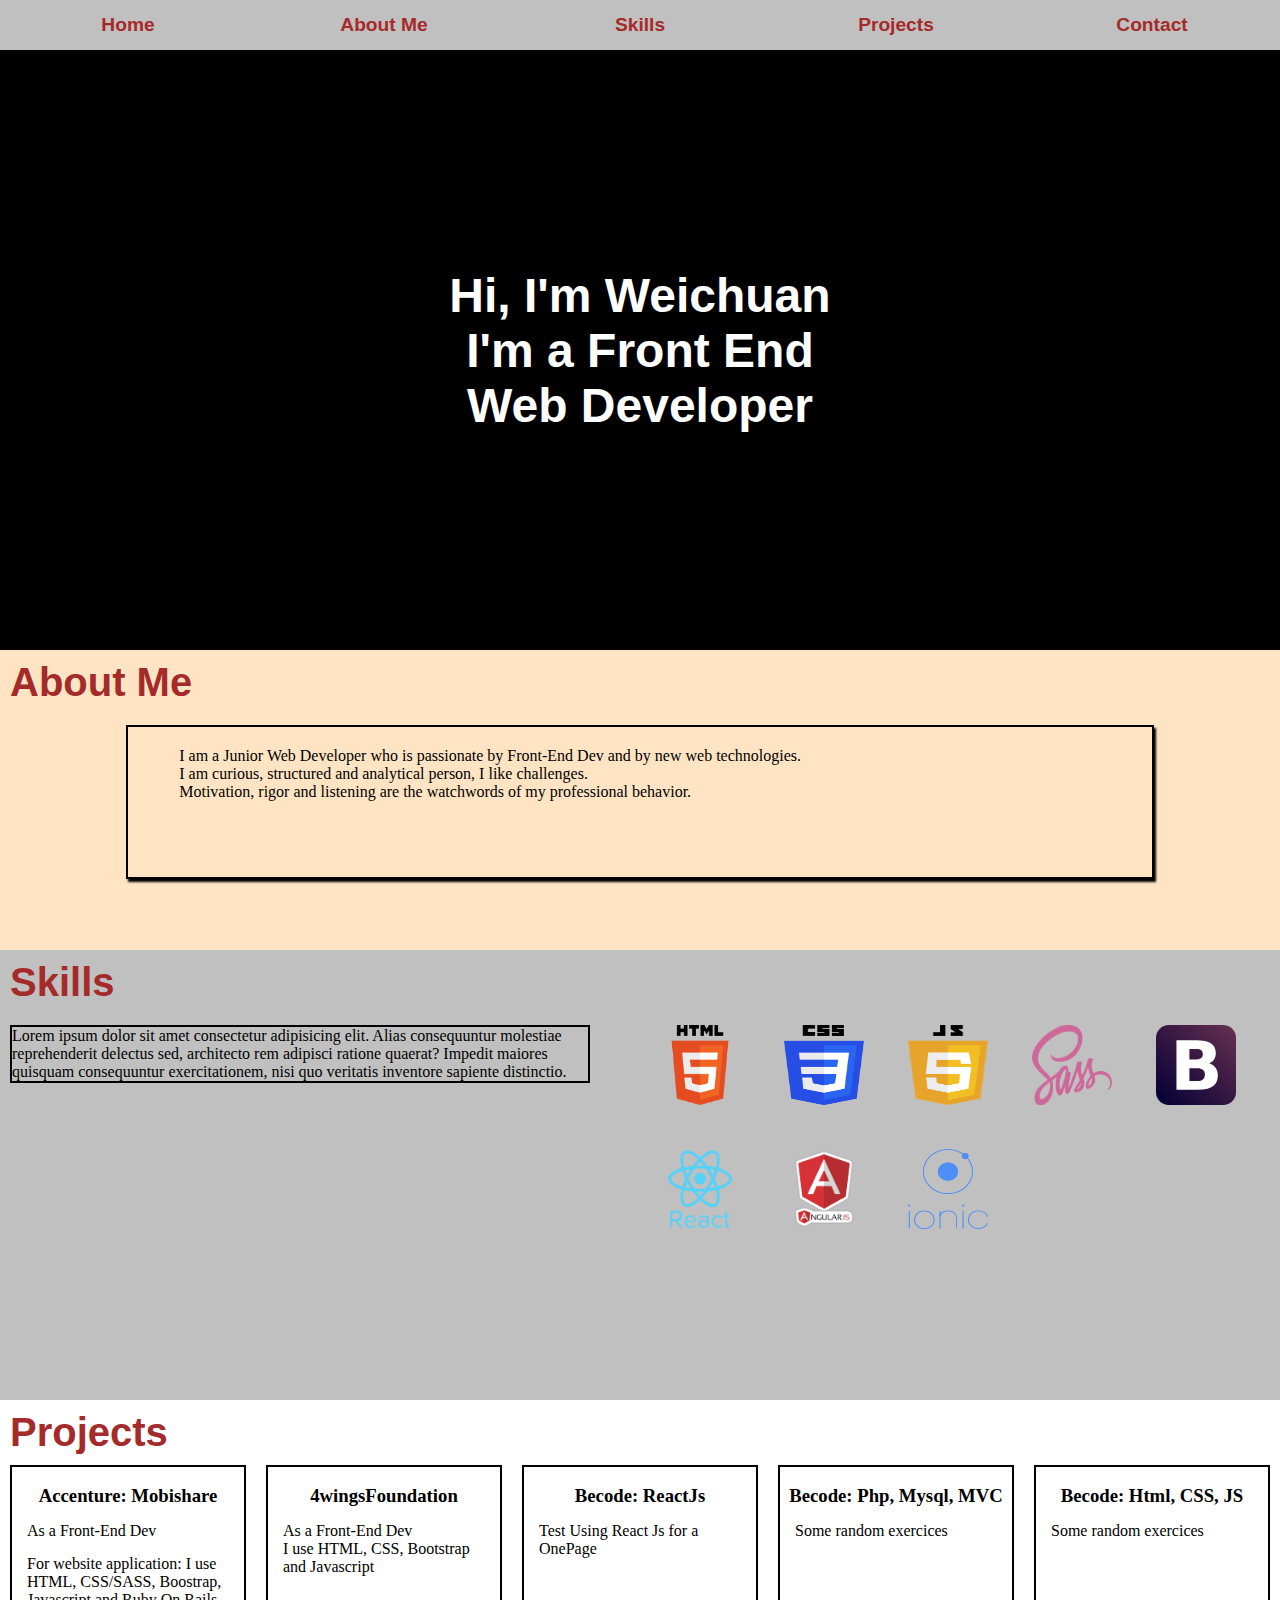
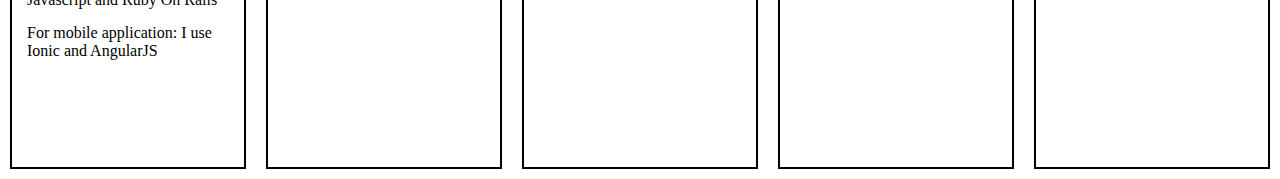
==== index.html @ cfb7e987 "update en cours" ====
<!DOCTYPE html>
<html lang="en">
<head>
    <meta charset="UTF-8">
    <meta name="viewport" content="width=device-width, initial-scale=1.0">
    <meta http-equiv="X-UA-Compatible" content="ie=edge">
    <link rel="stylesheet" href="style.css">
    <title>MyProfil</title>
</head>
<body>
  <!--   <header>
        <h1>Welcome to my Website Wx8</h1>
    </header> -->
    <nav>
        <div class="navigation">
            <div>Home</div>
            <div>About Me</div>
            <div>Skills</div>
            <div>Projects</div>
            <div>Contact</div>
        </div>
    </nav>
    
    <div class="wrapper">
        <section>
            <div class="one">
                <h1>Hi, I'm Weichuan <br/> I'm a Front End <br/>Web Developer</h1>
            </div>
        </section>
        <section>
            <div class="two">
                <div>
                    <h2>About Me</h2>
                </div>
                <div class="two_text">
                    <p>I am a Junior Web Developer
                            who is passionate by Front-End
                            Dev and by new web
                            technologies.<br/>
                            I am curious, structured and
                            analytical person, I like
                            challenges.<br/>
                            Motivation, rigor and listening
                            are the watchwords of my
                            professional behavior.</p>
                </div>
            </div>
        </section>
        <section>
            <div class="three">
                <div>
                    <h2>Skills</h2>
                </div>
                <div class="thee_box">
                    <div class="three_text">
                        <p>Lorem ipsum dolor sit amet consectetur adipisicing elit. Alias consequuntur molestiae reprehenderit delectus sed, architecto rem adipisci ratione quaerat? Impedit maiores quisquam consequuntur exercitationem, nisi quo veritatis inventore sapiente distinctio.</p>
                    </div>
                    <div class="skills_logo">
                        <img src="img/2000px-HTML5_logo_and_wordmark.svg.png" alt="Html">
                        <img src="img/CSS3_logo_and_wordmark.svg.png" alt="css">
                        <img src="img/javascript-logo-E967E87D74-seeklogo.com.png" alt="js">
                        <img src="img/2000px-Sass_Logo_Color.svg.png" alt="sass">
                        <img src="img/Boostrap_logo.svg" alt="boostrap">
                        <img src="img/1_To2H39eauxaeYxYMtV1afQ.png" alt="reactjs">
                        <img src="img/1tsh.png" alt="angularjs">
                        <img src="img/LogoIonic.png" alt="ionic">        
                    </div>
                </div>
            </div>
        </section>
        <section>
            <div class="quatre">
                <h2>Projects</h2>
            </div>
            <div class=forth_box>
                <div class="small_box">
                    <a href=""> <img src="" alt=""></a>
                    <h3>Accenture: Mobishare</h3>
                    <p>As a Front-End Dev<p/> 
                    <p>For website application: I use HTML, CSS/SASS, Boostrap, Javascript and Ruby On Rails</p>
                    <p>For mobile application: I use Ionic and AngularJS</p>
                </div>
                <div class="small_box">
                    <a href=""> <img src="" alt=""></a>
                    <h3>4wingsFoundation</h3>
                    <p>As a Front-End Dev <br/> I use HTML, CSS, Bootstrap and Javascript</p>
                </div>
                <div class="small_box">
                    <a href=""> <img src="" alt=""></a>
                    <h3>Becode: ReactJs</h3>
                    <p>Test Using React Js for a OnePage</p>
                </div>
                <div class="small_box">
                    <a href=""> <img src="" alt=""></a>
                    <h3>Becode: Php, Mysql, MVC</h3>
                    <p>Some random exercices</p>
                </div>
                <div class="small_box">
                    <a href=""> <img src="" alt=""></a>
                    <h3>Becode: Html, CSS, JS</h3>
                    <p>Some random exercices</p>
                </div>

            </div>
        </section>
    </div>

</body>
</html>
---- style.css ----
* {
    margin: 0;
    padding: 0;
}

body {
    width: 100%;
    height: 100%;
}

header {
    display: block;
    width: 100%;
    height: 100px;
    background-color: black;
    
}

header h1 {
    color: white;
    text-align: center;
    padding-top: 25px;
    
}

nav .navigation {
    display: grid;
    background-color: silver;
    width: 100%;
    height: 50px;
    grid-template-columns: 1fr 1fr 1fr 1fr 1fr;
    
}

nav .navigation div {
    margin: auto;
    color: brown;
    font-size: 1.2em;
    font-family: helvetica;
    font-weight: bold;
}

.wrapper section .one{
    /* background-size: cover;
    background-image: url('http://i.imgur.com/u2oPC.jpg'); */
    width: 100%;
    height: 600px;
/*     position: relative;
 */   
    background-color: black;
    display: flex;
}


.wrapper section .one h1 {
    /* position: absolute;
    top: 200px;
    left: 350px; */
    text-align: center;
    color: white;
    font-size: 3em;
    font-family: Arial, Helvetica, sans-serif;
    margin: auto;

}
.wrapper section .two {
    background-color: bisque;
    width: 100%;
    height: 300px;
}

.wrapper section .two h2 {
    font-size: 2.5em;
    color: brown;
    font-family: -apple-system, BlinkMacSystemFont, 'Segoe UI', Roboto, Oxygen, Ubuntu, Cantarell, 'Open Sans', 'Helvetica Neue', sans-serif;
    padding-top: 10px;
    padding-left: 10px;
}

.wrapper section .two_text  {
    border: 2px solid black;
    width: 80%;
    height: 150px;
    display: block;
    margin: 0 auto;
    box-shadow: 2px 3px 2px black;
    margin-top: 20px;
}
.wrapper section .two_text p {
    margin-left: auto;
    margin-right: auto;
    width: 90%;
    padding-top: 20px;
}

.wrapper section .three {
    background-color: silver;
    width: 100%;
    height: 450px;
    display: inline-block;
}

.wrapper section .three h2 {
    font-size: 2.5em;
    color: brown;
    font-family: -apple-system, BlinkMacSystemFont, 'Segoe UI', Roboto, Oxygen, Ubuntu, Cantarell, 'Open Sans', 'Helvetica Neue', sans-serif;
    padding-top: 10px;
    padding-left: 10px;
}

.wrapper section .three .three_text {
    border: 2px solid black;
    width: 45%;
    margin-left: 10px;
    margin-top: 20px;
    float: left;

}
.wrapper section .three .skills_logo {
    width: 50%;
    float: right;

}

.wrapper section .three .skills_logo img {
    width: 80px;
    height: 80px;
    margin: 20px;
}

.wrapper section .quatre h2 {
    font-size: 2.5em;
    color: brown;
    font-family: -apple-system, BlinkMacSystemFont, 'Segoe UI', Roboto, Oxygen, Ubuntu, Cantarell, 'Open Sans', 'Helvetica Neue', sans-serif;
    padding-top: 10px;
    padding-left: 10px;
}

.wrapper section .forth_box {
    display: flex;
}

.wrapper section .forth_box .small_box {
    width: 300px;
    height: 300px;
    margin: 10px;
    border: 2px solid black;
}

.wrapper section .forth_box .small_box h3 {
    text-align: center;
    margin-bottom: 15px;
}

.wrapper section .forth_box .small_box p {
    text-align: left;
    margin-right: 15px;
    margin-left: 15px;
    margin-bottom: 15px;
}
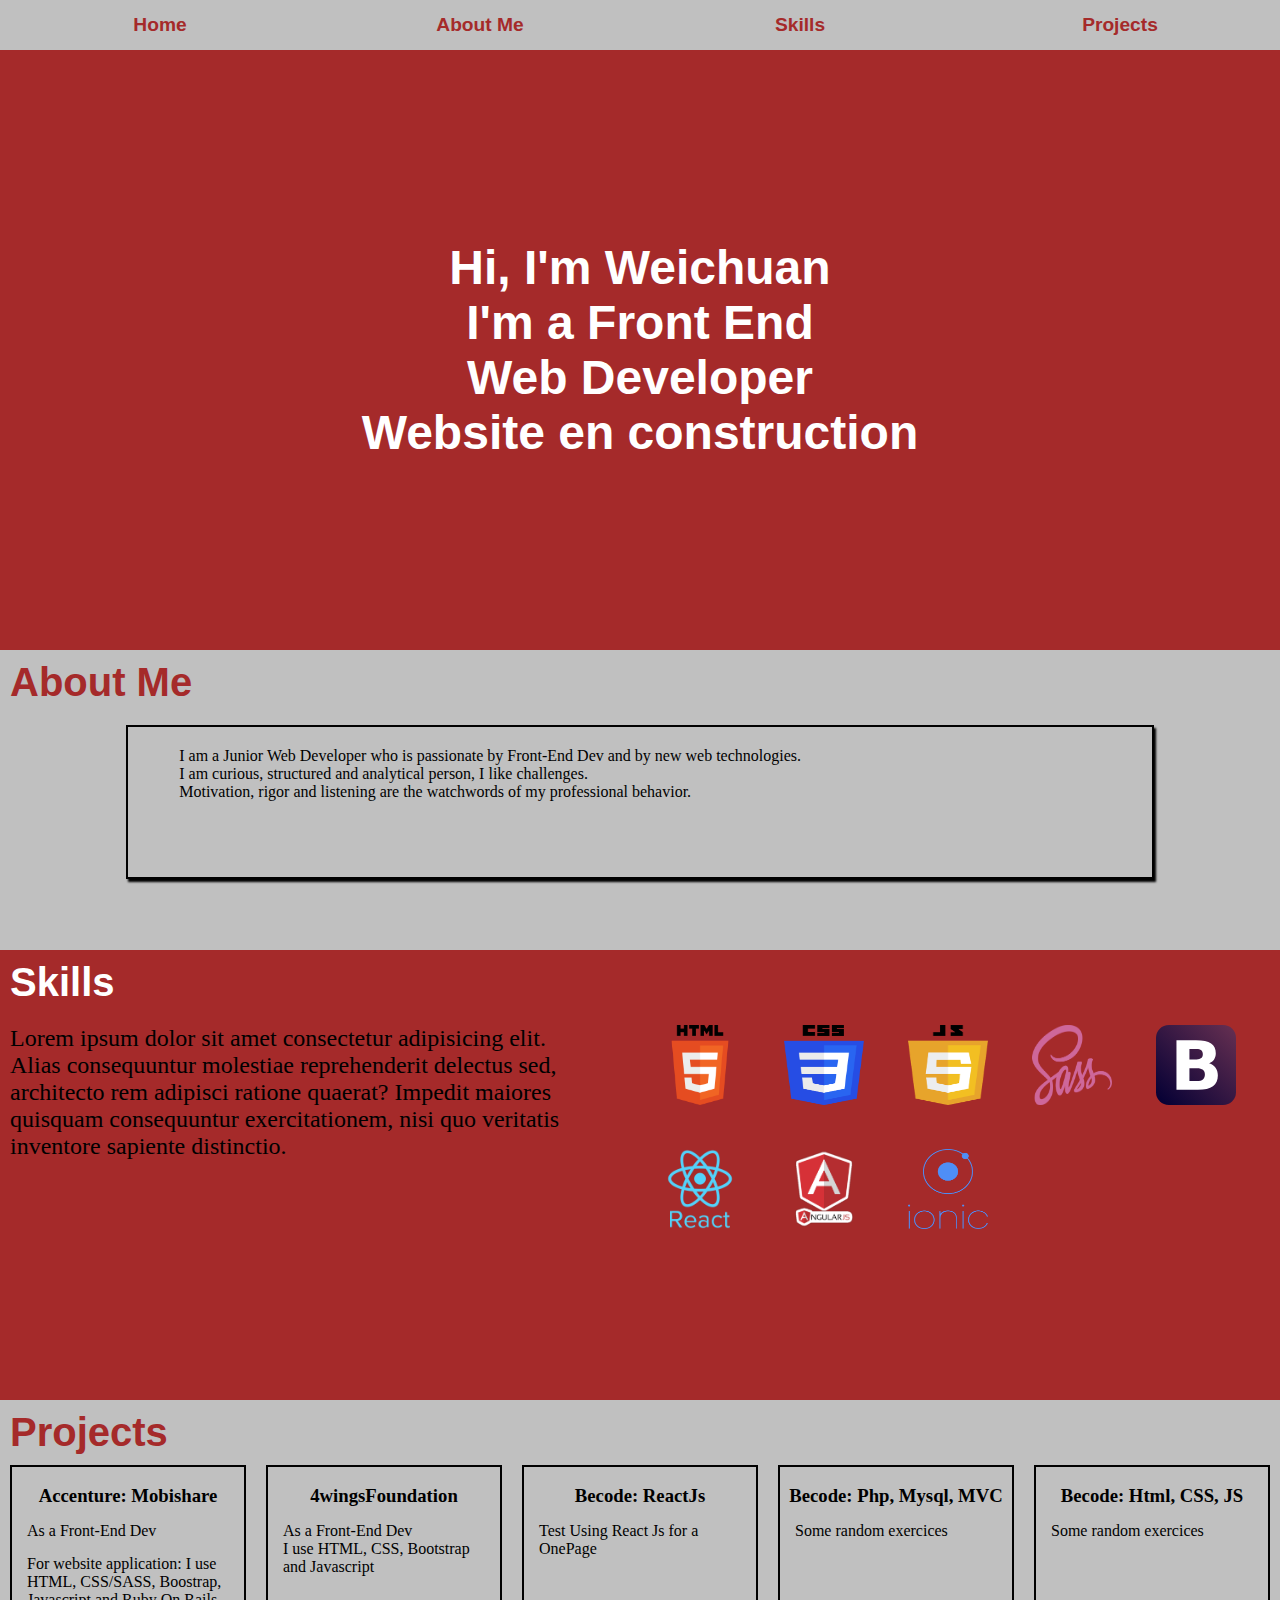
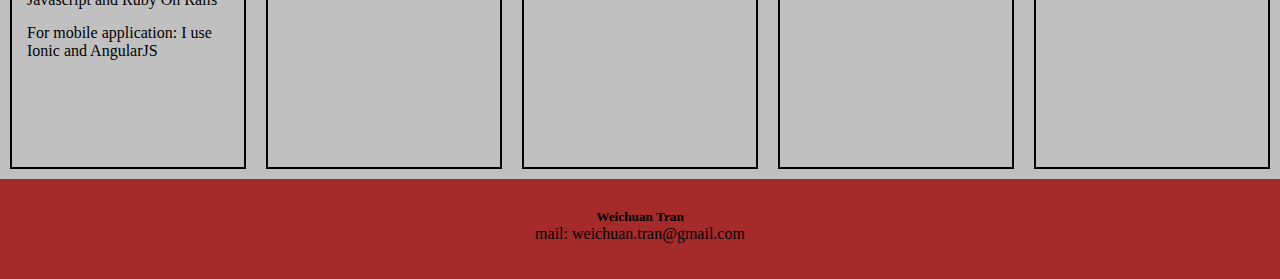
==== commit e6e6ccef: "update" ====
--- a/index.html
+++ b/index.html
@@ -17,14 +17,14 @@
             <div>About Me</div>
             <div>Skills</div>
             <div>Projects</div>
-            <div>Contact</div>
+          <!--   <div>Contact</div> -->
         </div>
     </nav>
     
     <div class="wrapper">
         <section>
             <div class="one">
-                <h1>Hi, I'm Weichuan <br/> I'm a Front End <br/>Web Developer</h1>
+                <h1>Hi, I'm Weichuan <br/> I'm a Front End <br/>Web Developer <br/> Website en construction</h1>
             </div>
         </section>
         <section>
@@ -71,39 +71,65 @@
         <section>
             <div class="quatre">
                 <h2>Projects</h2>
-            </div>
-            <div class=forth_box>
-                <div class="small_box">
-                    <a href=""> <img src="" alt=""></a>
-                    <h3>Accenture: Mobishare</h3>
-                    <p>As a Front-End Dev<p/> 
-                    <p>For website application: I use HTML, CSS/SASS, Boostrap, Javascript and Ruby On Rails</p>
-                    <p>For mobile application: I use Ionic and AngularJS</p>
+                <div class=forth_box>
+                    <div class="small_box">
+                        <a href=""> <img src="" alt=""></a>
+                        <h3>Accenture: Mobishare</h3>
+                        <p>As a Front-End Dev<p/> 
+                        <p>For website application: I use HTML, CSS/SASS, Boostrap, Javascript and Ruby On Rails</p>
+                        <p>For mobile application: I use Ionic and AngularJS</p>
+                    </div>
+                    <div class="small_box">
+                        <a href=""> <img src="" alt=""></a>
+                        <h3>4wingsFoundation</h3>
+                        <p>As a Front-End Dev <br/> I use HTML, CSS, Bootstrap and Javascript</p>
+                    </div>
+                    <div class="small_box">
+                        <a href=""> <img src="" alt=""></a>
+                        <h3>Becode: ReactJs</h3>
+                        <p>Test Using React Js for a OnePage</p>
+                    </div>
+                    <div class="small_box">
+                        <a href=""> <img src="" alt=""></a>
+                        <h3>Becode: Php, Mysql, MVC</h3>
+                        <p>Some random exercices</p>
+                    </div>
+                    <div class="small_box">
+                        <a href=""> <img src="" alt=""></a>
+                        <h3>Becode: Html, CSS, JS</h3>
+                        <p>Some random exercices</p>
+                    </div>
                 </div>
-                <div class="small_box">
-                    <a href=""> <img src="" alt=""></a>
-                    <h3>4wingsFoundation</h3>
-                    <p>As a Front-End Dev <br/> I use HTML, CSS, Bootstrap and Javascript</p>
-                </div>
-                <div class="small_box">
-                    <a href=""> <img src="" alt=""></a>
-                    <h3>Becode: ReactJs</h3>
-                    <p>Test Using React Js for a OnePage</p>
-                </div>
-                <div class="small_box">
-                    <a href=""> <img src="" alt=""></a>
-                    <h3>Becode: Php, Mysql, MVC</h3>
-                    <p>Some random exercices</p>
-                </div>
-                <div class="small_box">
-                    <a href=""> <img src="" alt=""></a>
-                    <h3>Becode: Html, CSS, JS</h3>
-                    <p>Some random exercices</p>
-                </div>
-
             </div>
         </section>
+       <!--  <section>
+            <div class="cinq">
+                <h2>Contact</h2>
+                <div class="formulaire">
+                    <form action="post">
+                        <label for="">Nom</label>
+                        <input type="Nom">
+                        <label for="">Prenom</label>
+                        <input type="Prenom">
+                        <label for="">Email</label>
+                        <input type="mail">
+                        <label for="">Tel</label>
+                        <input type="tel">
+                        <textarea name="" id="" cols="30" rows="10"></textarea>
+                        <button type="submit">Ok</button>
+                    </form>
+                </div>
+            </div>
+        </section> -->
     </div>
+    <footer>
+        <div class="end">
+            <h5> Weichuan Tran</h5>
+            <p>mail: weichuan.tran@gmail.com</p>
+
+        </div>
+
+    </footer>
 
 </body>
 </html>--- a/style.css
+++ b/style.css
@@ -28,7 +28,7 @@
     background-color: silver;
     width: 100%;
     height: 50px;
-    grid-template-columns: 1fr 1fr 1fr 1fr 1fr;
+    grid-template-columns: 1fr 1fr 1fr 1fr;
     
 }
 
@@ -47,7 +47,7 @@
     height: 600px;
 /*     position: relative;
  */   
-    background-color: black;
+    background-color: brown;
     display: flex;
 }
 
@@ -64,7 +64,7 @@
 
 }
 .wrapper section .two {
-    background-color: bisque;
+    background-color: silver;
     width: 100%;
     height: 300px;
 }
@@ -94,7 +94,7 @@
 }
 
 .wrapper section .three {
-    background-color: silver;
+    background-color: brown;
     width: 100%;
     height: 450px;
     display: inline-block;
@@ -102,18 +102,18 @@
 
 .wrapper section .three h2 {
     font-size: 2.5em;
-    color: brown;
+    color: white;
     font-family: -apple-system, BlinkMacSystemFont, 'Segoe UI', Roboto, Oxygen, Ubuntu, Cantarell, 'Open Sans', 'Helvetica Neue', sans-serif;
     padding-top: 10px;
     padding-left: 10px;
 }
 
 .wrapper section .three .three_text {
-    border: 2px solid black;
     width: 45%;
     margin-left: 10px;
     margin-top: 20px;
     float: left;
+    font-size: 1.5em;
 
 }
 .wrapper section .three .skills_logo {
@@ -126,6 +126,10 @@
     width: 80px;
     height: 80px;
     margin: 20px;
+}
+
+.wrapper section .quatre{
+    background-color: silver;
 }
 
 .wrapper section .quatre h2 {
@@ -157,4 +161,36 @@
     margin-right: 15px;
     margin-left: 15px;
     margin-bottom: 15px;
+}
+
+.wrapper section .cinq {
+    background-color: brown;
+}
+
+.wrapper section .cinq h2 {
+    font-size: 2.5em;
+    color: white;
+    font-family: -apple-system, BlinkMacSystemFont, 'Segoe UI', Roboto, Oxygen, Ubuntu, Cantarell, 'Open Sans', 'Helvetica Neue', sans-serif;
+    padding-top: 10px;
+    padding-left: 10px;
+}
+
+.wrapper section label {
+    float: left;
+    
+}
+.wrapper section input {
+    float: left;
+}
+
+
+footer {
+    background-color: brown;
+    width: 100%;
+    height: 100px;
+    display: block;
+}
+footer .end {
+    padding-top: 30px;
+    text-align: center;
 }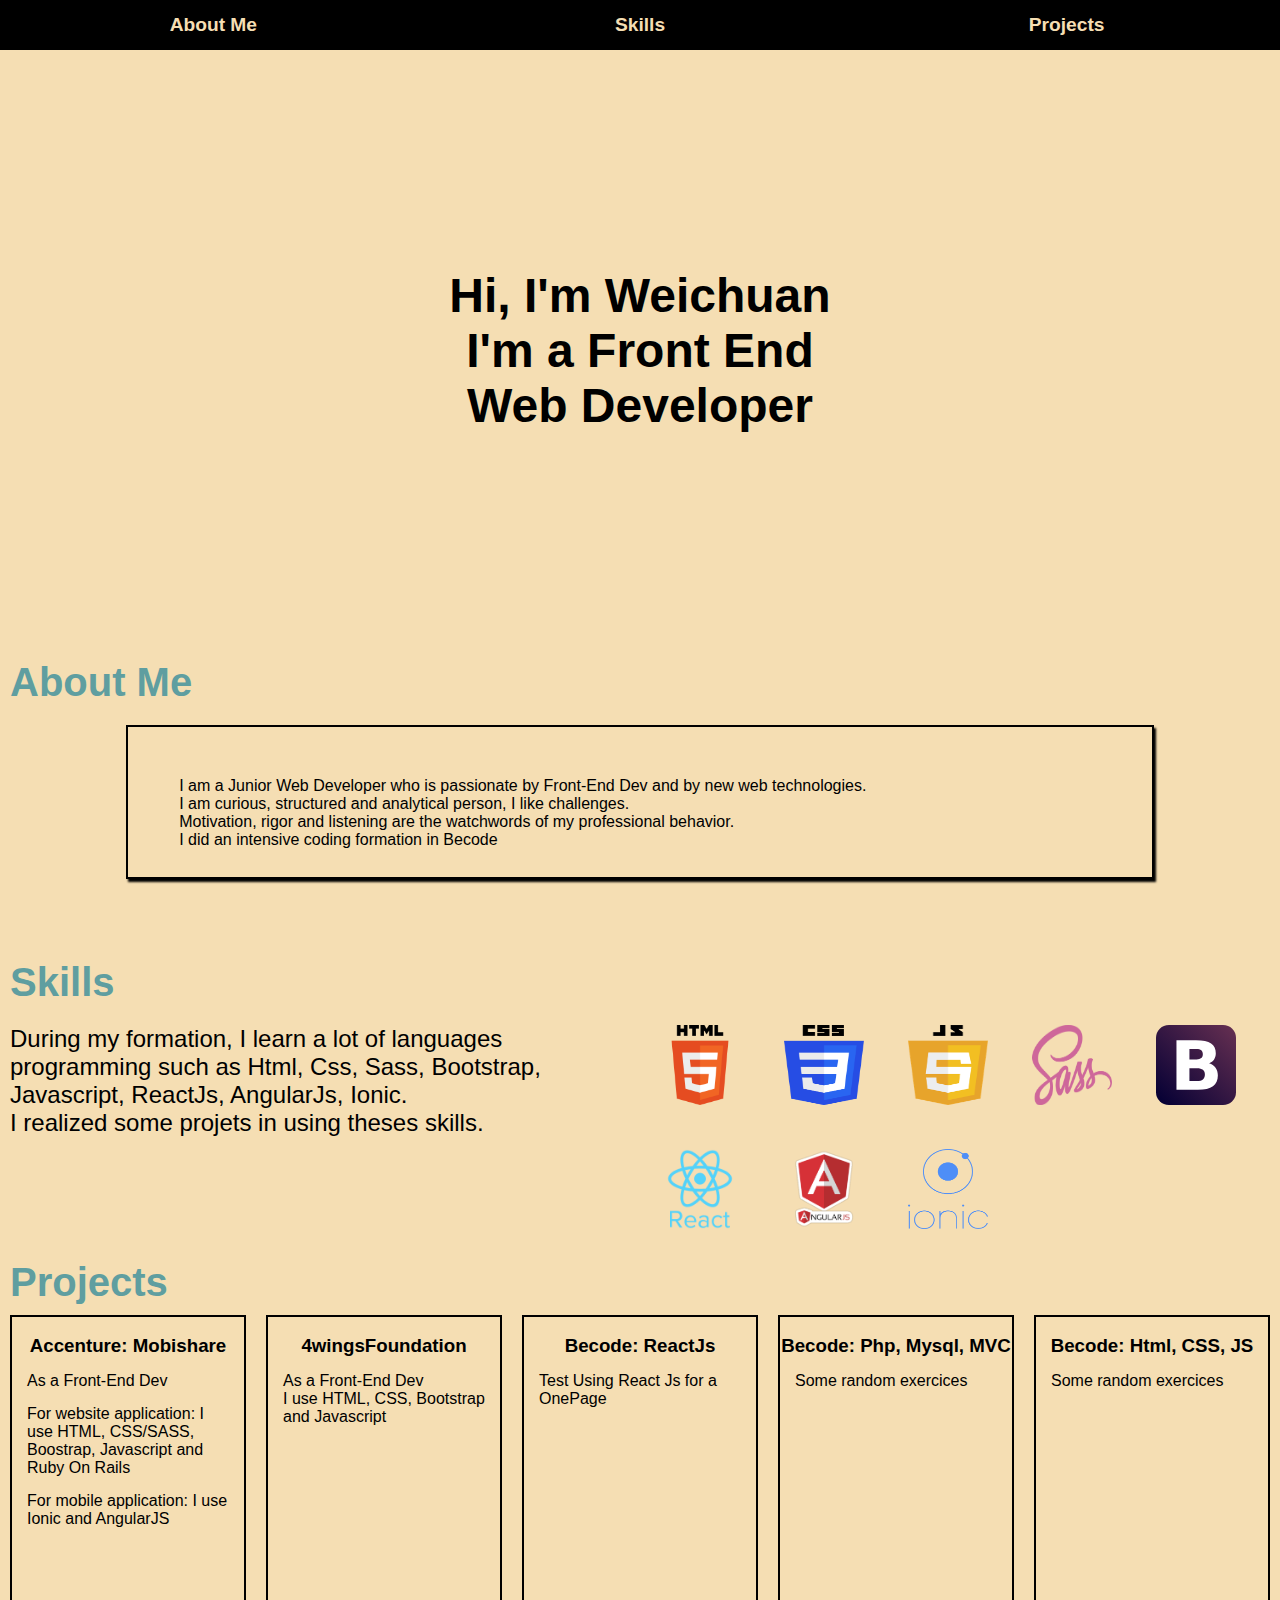
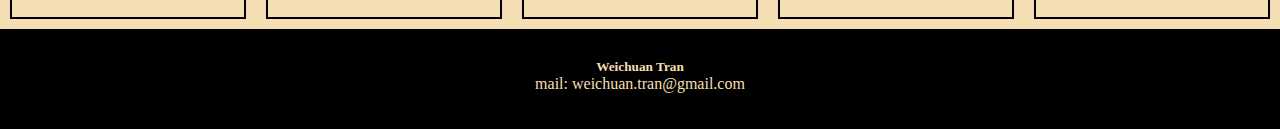
==== commit f0c523e2: "ajout jquery + design refait" ====
--- a/index.html
+++ b/index.html
@@ -6,6 +6,9 @@
     <meta http-equiv="X-UA-Compatible" content="ie=edge">
     <link rel="stylesheet" href="style.css">
     <title>MyProfil</title>
+    <script src="https://ajax.googleapis.com/ajax/libs/jquery/1.6.2/jquery.min.js" type="text/javascript"></script>
+    <script type="text/javascript" src="script.js"></script>
+
 </head>
 <body>
   <!--   <header>
@@ -13,10 +16,10 @@
     </header> -->
     <nav>
         <div class="navigation">
-            <div>Home</div>
-            <div>About Me</div>
-            <div>Skills</div>
-            <div>Projects</div>
+           <!--  <div>Home</div> -->
+            <div id="GoAbout">About Me</div>
+            <div id="GoSkills">Skills</div>
+            <div id="GoProjects">Projects</div>
           <!--   <div>Contact</div> -->
         </div>
     </nav>
@@ -24,12 +27,12 @@
     <div class="wrapper">
         <section>
             <div class="one">
-                <h1>Hi, I'm Weichuan <br/> I'm a Front End <br/>Web Developer <br/> Website en construction</h1>
+                <h1>Hi, I'm Weichuan <br/> I'm a Front End <br/>Web Developer</h1>
             </div>
         </section>
         <section>
             <div class="two">
-                <div>
+                <div id="About">
                     <h2>About Me</h2>
                 </div>
                 <div class="two_text">
@@ -42,18 +45,25 @@
                             challenges.<br/>
                             Motivation, rigor and listening
                             are the watchwords of my
-                            professional behavior.</p>
+                            professional behavior.<br/>
+                            I did an intensive coding formation in Becode
+                    </p>
+                            
                 </div>
             </div>
         </section>
         <section>
             <div class="three">
-                <div>
+                <div id="Skill">
                     <h2>Skills</h2>
                 </div>
                 <div class="thee_box">
                     <div class="three_text">
-                        <p>Lorem ipsum dolor sit amet consectetur adipisicing elit. Alias consequuntur molestiae reprehenderit delectus sed, architecto rem adipisci ratione quaerat? Impedit maiores quisquam consequuntur exercitationem, nisi quo veritatis inventore sapiente distinctio.</p>
+                        <p>
+                            During my formation, I learn a lot of languages programming such as Html, Css, Sass, Bootstrap, Javascript, ReactJs, AngularJs, Ionic.
+                            <br/>
+                            I realized some projets in using theses skills. 
+                        </p>
                     </div>
                     <div class="skills_logo">
                         <img src="img/2000px-HTML5_logo_and_wordmark.svg.png" alt="Html">
@@ -70,7 +80,9 @@
         </section>
         <section>
             <div class="quatre">
-                <h2>Projects</h2>
+                <div id="Projects">
+                    <h2>Projects</h2>
+                </div>
                 <div class=forth_box>
                     <div class="small_box">
                         <a href=""> <img src="" alt=""></a>
@@ -130,6 +142,25 @@
         </div>
 
     </footer>
+   
+    <script>
+        $("#GoAbout").click(function(){
+            $('html,body').animate({
+                scrollTop: $("#About").offset().top},
+            'slow');
+            });
 
+        $("#GoSkills").click(function(){
+            $('html,body').animate({
+                scrollTop: $("#Skill").offset().top},
+            'slow');
+        });
+
+        $("#GoProjects").click(function(){
+            $('html,body').animate({
+                scrollTop: $("#Projects").offset().top},
+                'slow');
+        });
+    </script>
 </body>
 </html>--- a/style.css
+++ b/style.css
@@ -25,21 +25,26 @@
 
 nav .navigation {
     display: grid;
-    background-color: silver;
+    background-color: black;
     width: 100%;
     height: 50px;
-    grid-template-columns: 1fr 1fr 1fr 1fr;
+    grid-template-columns: 1fr 1fr 1fr;
     
 }
 
 nav .navigation div {
     margin: auto;
-    color: brown;
+    color: wheat;
     font-size: 1.2em;
     font-family: helvetica;
     font-weight: bold;
 }
 
+nav .navigation div:hover {
+    color: cadetblue;
+}
+
+
 .wrapper section .one{
     /* background-size: cover;
     background-image: url('http://i.imgur.com/u2oPC.jpg'); */
@@ -47,7 +52,7 @@
     height: 600px;
 /*     position: relative;
  */   
-    background-color: brown;
+    background-color: wheat;
     display: flex;
 }
 
@@ -57,21 +62,21 @@
     top: 200px;
     left: 350px; */
     text-align: center;
-    color: white;
+    color: black;
     font-size: 3em;
     font-family: Arial, Helvetica, sans-serif;
     margin: auto;
 
 }
 .wrapper section .two {
-    background-color: silver;
+    background-color: wheat;
     width: 100%;
     height: 300px;
 }
 
 .wrapper section .two h2 {
     font-size: 2.5em;
-    color: brown;
+    color: cadetblue;
     font-family: -apple-system, BlinkMacSystemFont, 'Segoe UI', Roboto, Oxygen, Ubuntu, Cantarell, 'Open Sans', 'Helvetica Neue', sans-serif;
     padding-top: 10px;
     padding-left: 10px;
@@ -90,19 +95,22 @@
     margin-left: auto;
     margin-right: auto;
     width: 90%;
-    padding-top: 20px;
+    padding-top: 50px;
+    text-align: justify;
+    font-family: Arial, Helvetica, sans-serif;
+
 }
 
 .wrapper section .three {
-    background-color: brown;
-    width: 100%;
-    height: 450px;
+    background-color: wheat;
+    width: 100%;
+    height: 300px;
     display: inline-block;
 }
 
 .wrapper section .three h2 {
     font-size: 2.5em;
-    color: white;
+    color: cadetblue;
     font-family: -apple-system, BlinkMacSystemFont, 'Segoe UI', Roboto, Oxygen, Ubuntu, Cantarell, 'Open Sans', 'Helvetica Neue', sans-serif;
     padding-top: 10px;
     padding-left: 10px;
@@ -114,6 +122,8 @@
     margin-top: 20px;
     float: left;
     font-size: 1.5em;
+    font-family: Arial, Helvetica, sans-serif;
+
 
 }
 .wrapper section .three .skills_logo {
@@ -129,12 +139,14 @@
 }
 
 .wrapper section .quatre{
-    background-color: silver;
+    background-color: wheat;
+    font-family: Arial, Helvetica, sans-serif;
+
 }
 
 .wrapper section .quatre h2 {
     font-size: 2.5em;
-    color: brown;
+    color: cadetblue;
     font-family: -apple-system, BlinkMacSystemFont, 'Segoe UI', Roboto, Oxygen, Ubuntu, Cantarell, 'Open Sans', 'Helvetica Neue', sans-serif;
     padding-top: 10px;
     padding-left: 10px;
@@ -185,7 +197,7 @@
 
 
 footer {
-    background-color: brown;
+    background-color: black;
     width: 100%;
     height: 100px;
     display: block;
@@ -193,4 +205,5 @@
 footer .end {
     padding-top: 30px;
     text-align: center;
+    color: wheat;
 }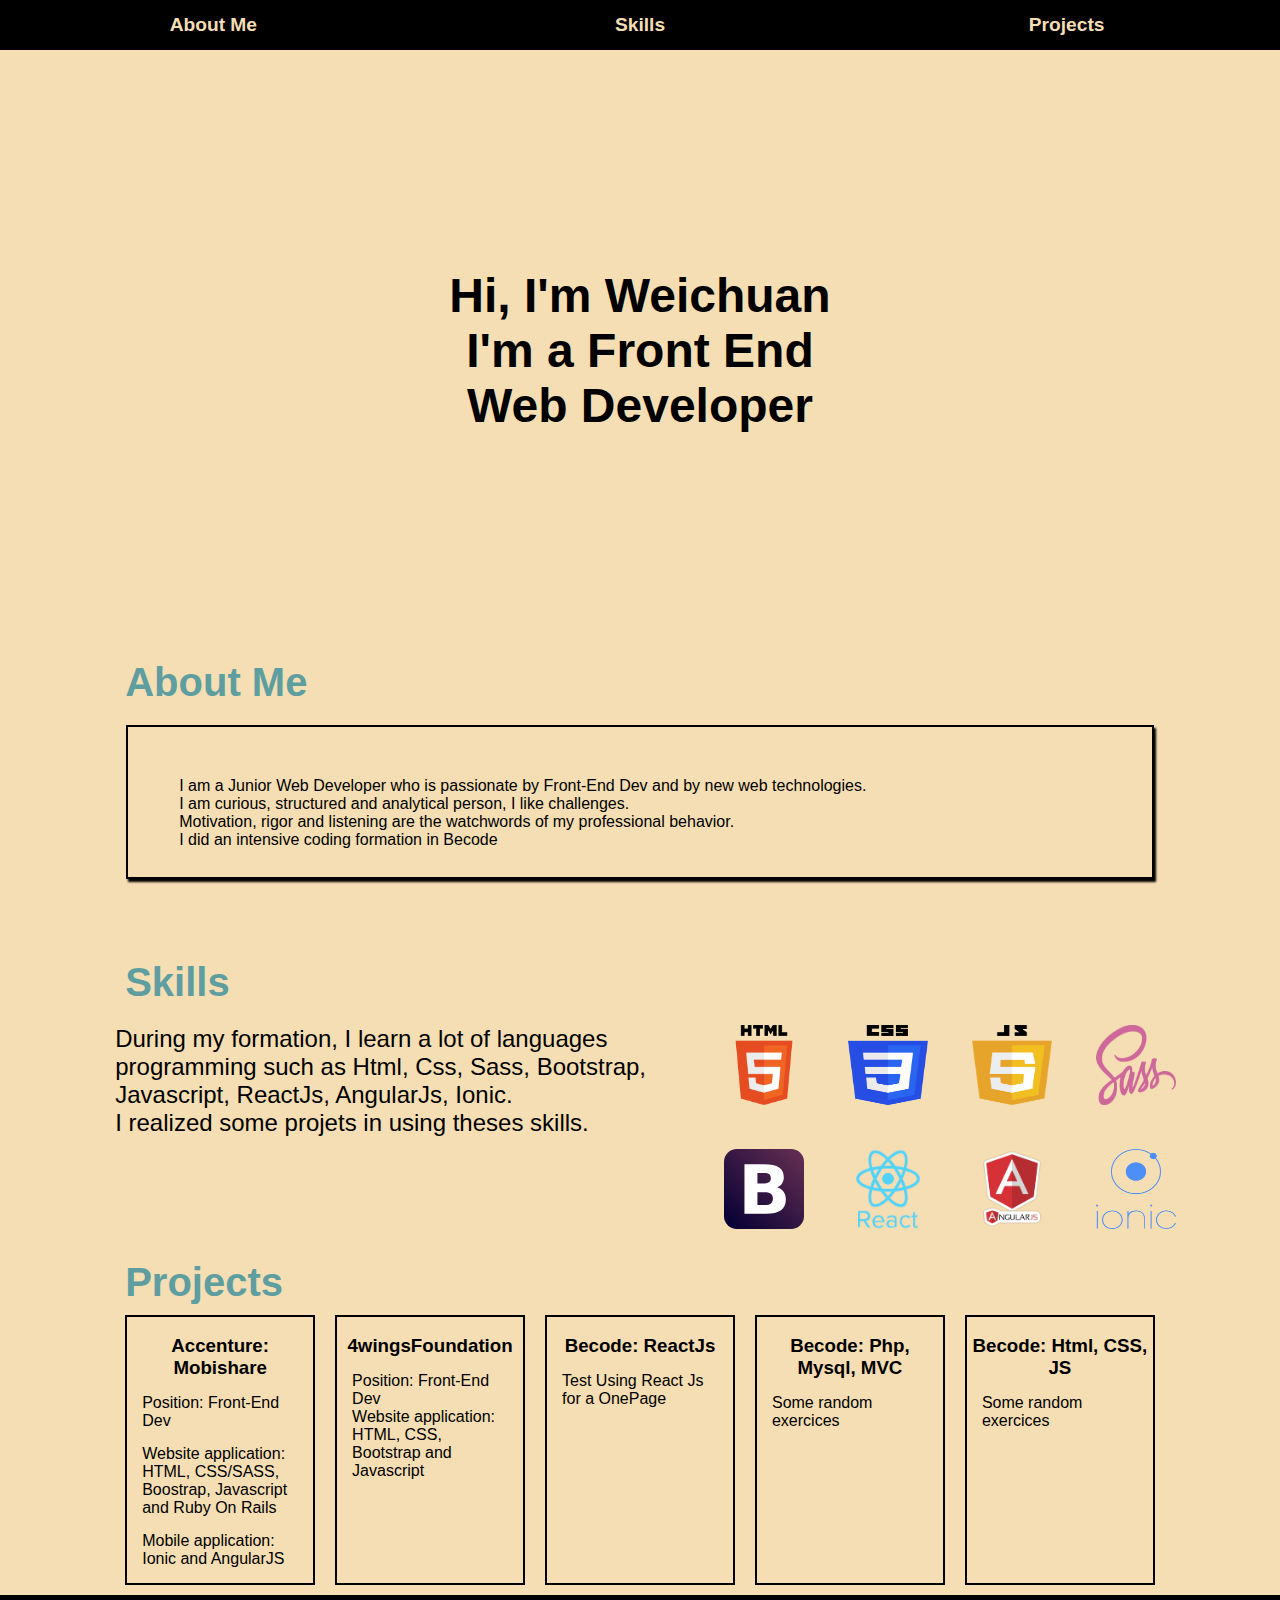
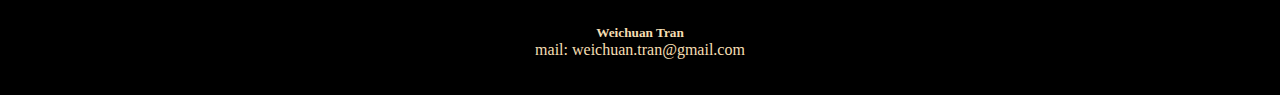
==== commit 6b621144: "modif details" ====
--- a/index.html
+++ b/index.html
@@ -87,14 +87,16 @@
                     <div class="small_box">
                         <a href=""> <img src="" alt=""></a>
                         <h3>Accenture: Mobishare</h3>
-                        <p>As a Front-End Dev<p/> 
-                        <p>For website application: I use HTML, CSS/SASS, Boostrap, Javascript and Ruby On Rails</p>
-                        <p>For mobile application: I use Ionic and AngularJS</p>
+                        <p>Position: Front-End Dev<p/> 
+                        <p>Website application: HTML, CSS/SASS, Boostrap, Javascript and Ruby On Rails</p>
+                        <p>Mobile application: Ionic and AngularJS</p>
                     </div>
                     <div class="small_box">
                         <a href=""> <img src="" alt=""></a>
                         <h3>4wingsFoundation</h3>
-                        <p>As a Front-End Dev <br/> I use HTML, CSS, Bootstrap and Javascript</p>
+                        <p>Position: Front-End Dev <br/> 
+                            Website application: HTML, CSS, Bootstrap and Javascript</p>
+                            
                     </div>
                     <div class="small_box">
                         <a href=""> <img src="" alt=""></a>
--- a/style.css
+++ b/style.css
@@ -80,6 +80,7 @@
     font-family: -apple-system, BlinkMacSystemFont, 'Segoe UI', Roboto, Oxygen, Ubuntu, Cantarell, 'Open Sans', 'Helvetica Neue', sans-serif;
     padding-top: 10px;
     padding-left: 10px;
+    margin-left: 9%;
 }
 
 .wrapper section .two_text  {
@@ -114,11 +115,12 @@
     font-family: -apple-system, BlinkMacSystemFont, 'Segoe UI', Roboto, Oxygen, Ubuntu, Cantarell, 'Open Sans', 'Helvetica Neue', sans-serif;
     padding-top: 10px;
     padding-left: 10px;
-}
-
-.wrapper section .three .three_text {
+    margin-left: 9%;
+}
+
+.wrapper section .three .three_text p{
     width: 45%;
-    margin-left: 10px;
+    margin-left: 9%;
     margin-top: 20px;
     float: left;
     font-size: 1.5em;
@@ -127,7 +129,7 @@
 
 }
 .wrapper section .three .skills_logo {
-    width: 50%;
+    width: 45%;
     float: right;
 
 }
@@ -150,15 +152,17 @@
     font-family: -apple-system, BlinkMacSystemFont, 'Segoe UI', Roboto, Oxygen, Ubuntu, Cantarell, 'Open Sans', 'Helvetica Neue', sans-serif;
     padding-top: 10px;
     padding-left: 10px;
+    margin-left: 9%;
 }
 
 .wrapper section .forth_box {
     display: flex;
+    margin-left: 9%;
+    margin-right: 9%;
 }
 
 .wrapper section .forth_box .small_box {
     width: 300px;
-    height: 300px;
     margin: 10px;
     border: 2px solid black;
 }
@@ -166,6 +170,8 @@
 .wrapper section .forth_box .small_box h3 {
     text-align: center;
     margin-bottom: 15px;
+    margin-left: 2px;
+    margin-right: 2px;
 }
 
 .wrapper section .forth_box .small_box p {
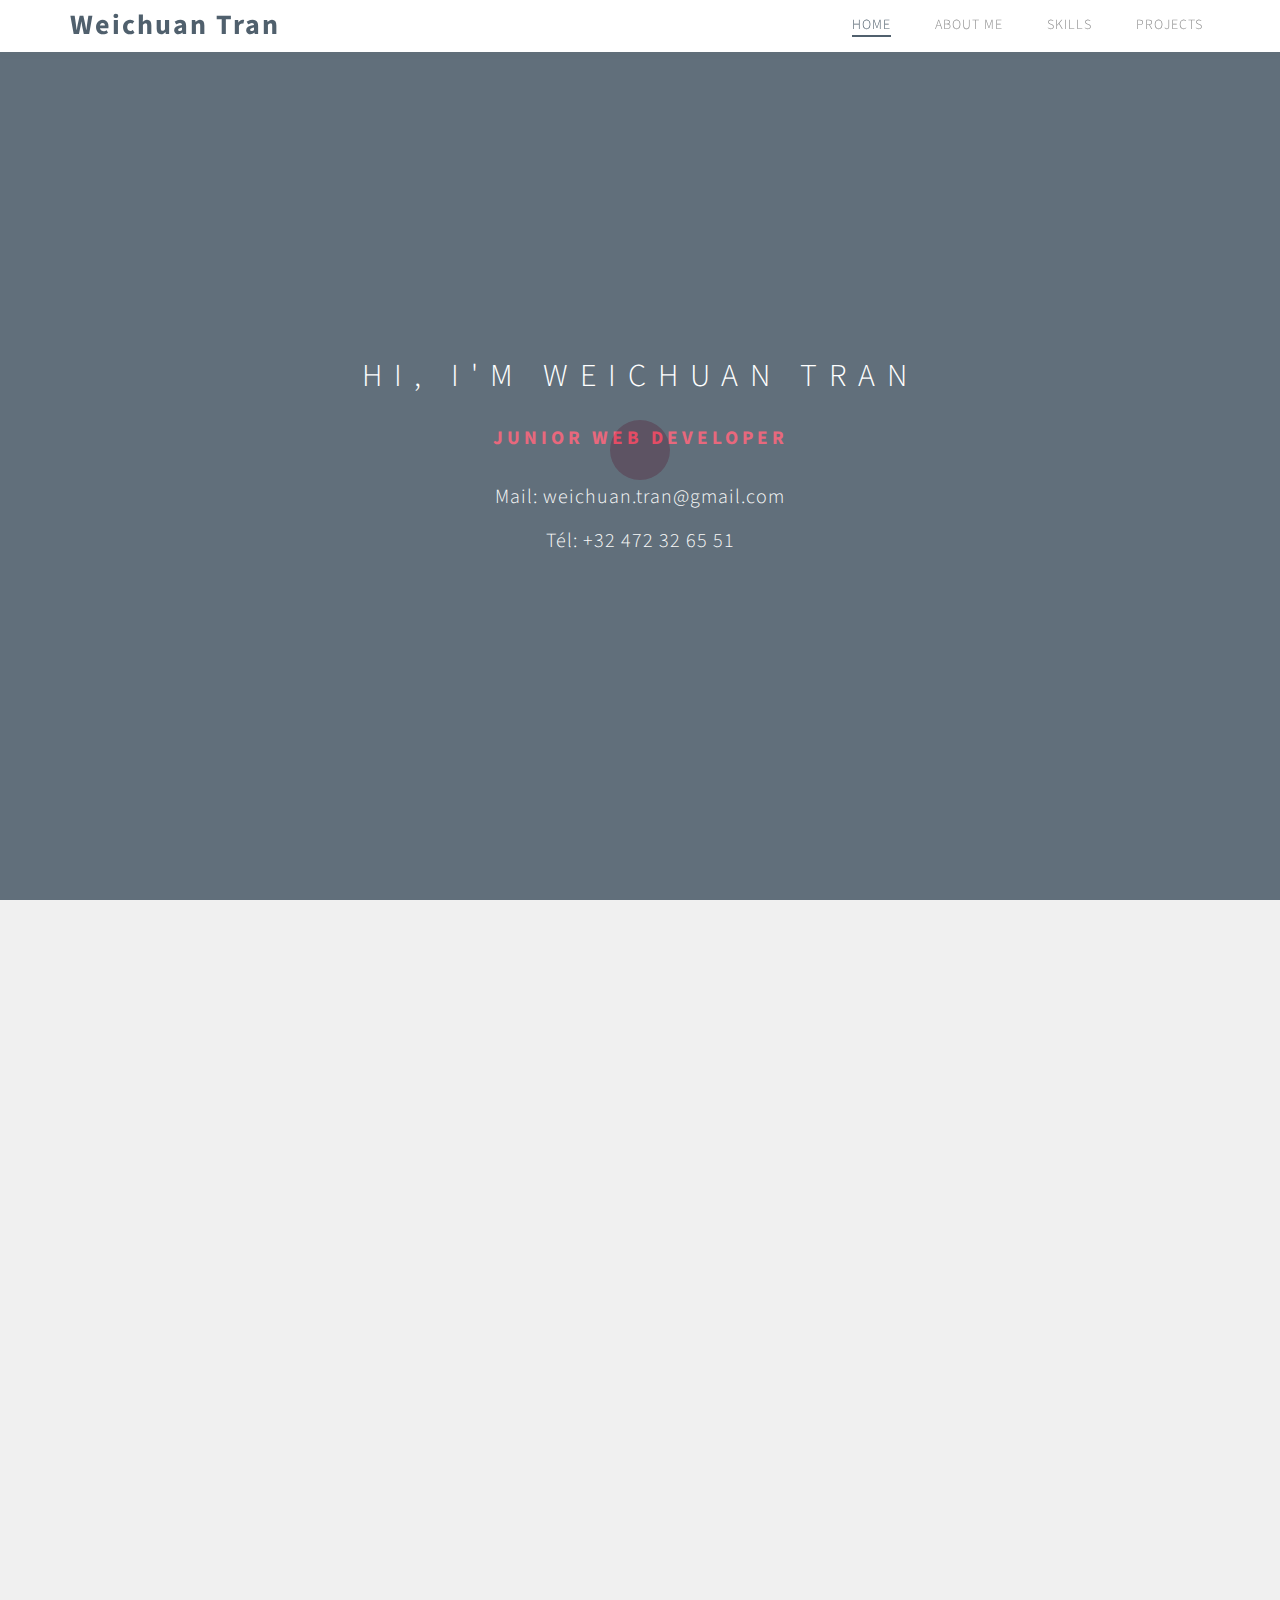
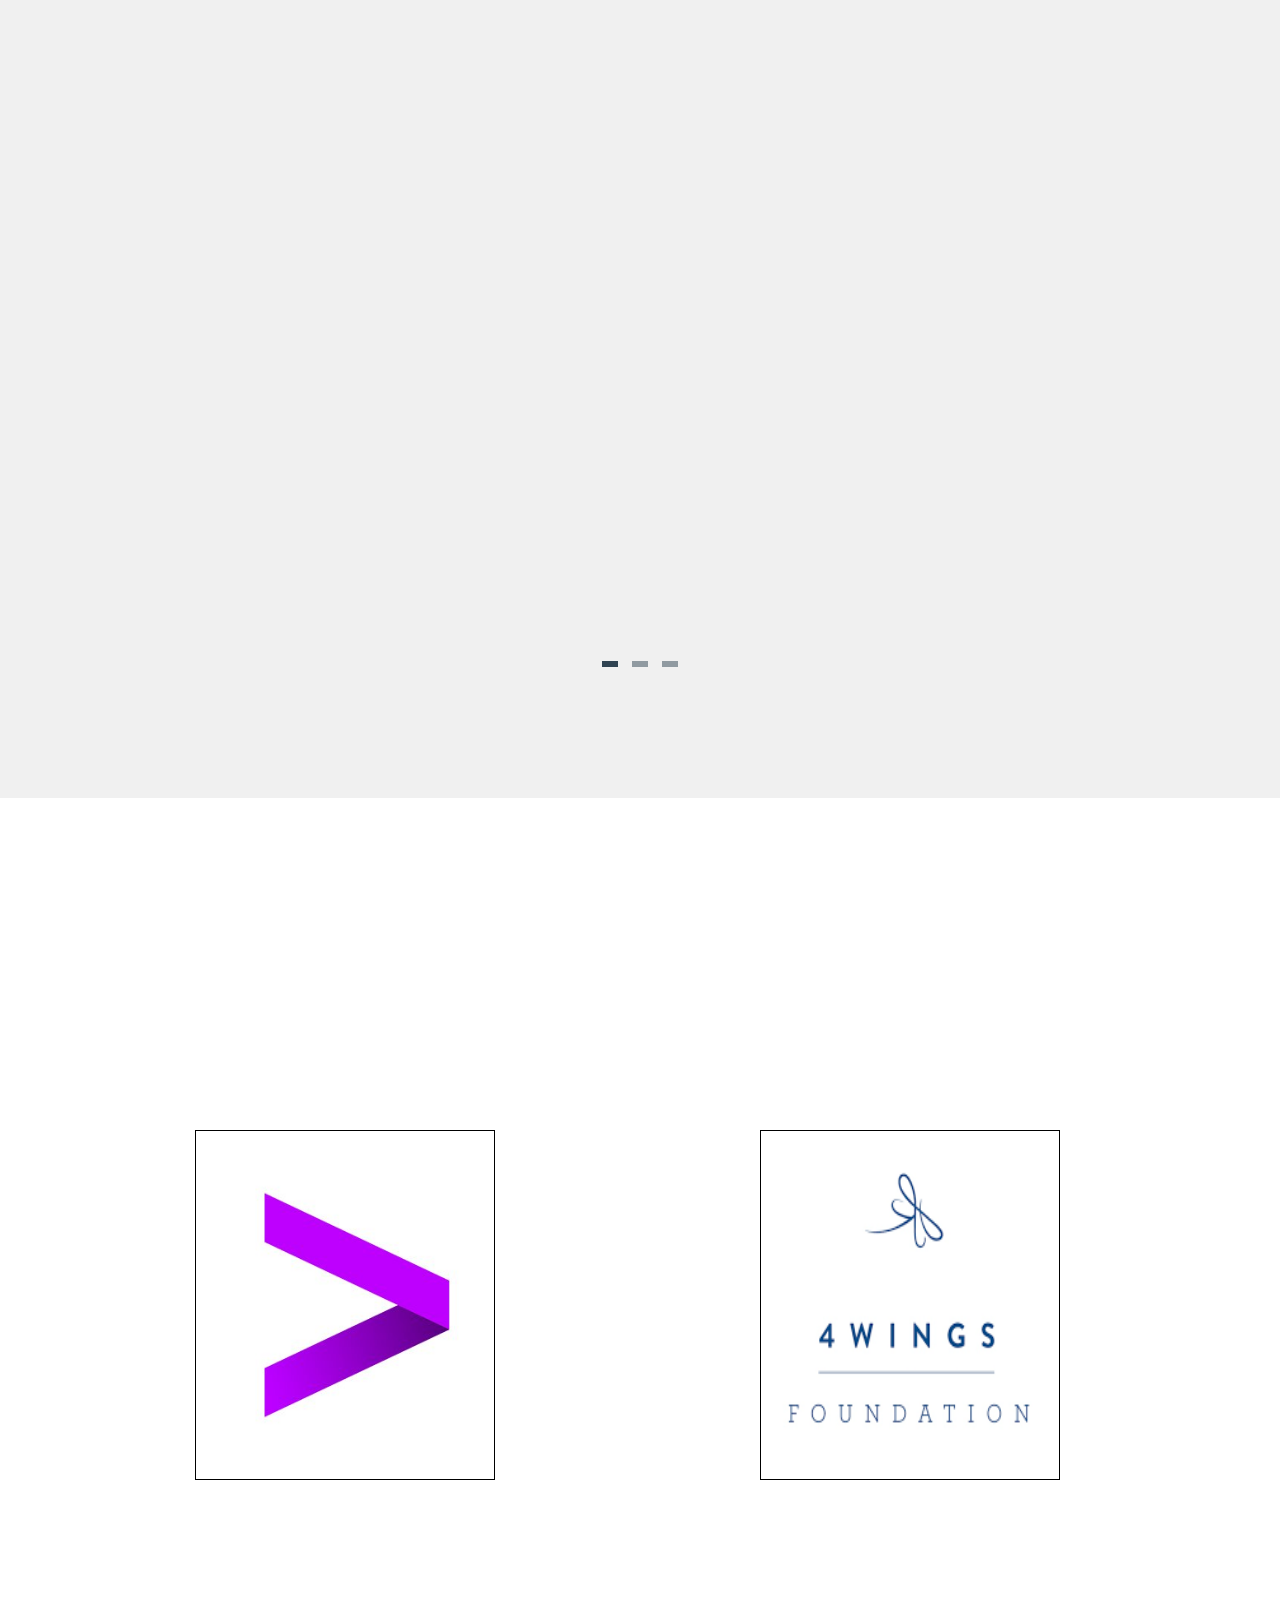
==== commit 1af6c197: "old and new one" ====
--- a/index.html
+++ b/index.html
@@ -1,168 +1,364 @@
-<!DOCTYPE html>
-<html lang="en">
-<head>
-    <meta charset="UTF-8">
-    <meta name="viewport" content="width=device-width, initial-scale=1.0">
-    <meta http-equiv="X-UA-Compatible" content="ie=edge">
-    <link rel="stylesheet" href="style.css">
-    <title>MyProfil</title>
-    <script src="https://ajax.googleapis.com/ajax/libs/jquery/1.6.2/jquery.min.js" type="text/javascript"></script>
-    <script type="text/javascript" src="script.js"></script>
-
-</head>
-<body>
-  <!--   <header>
-        <h1>Welcome to my Website Wx8</h1>
-    </header> -->
-    <nav>
-        <div class="navigation">
-           <!--  <div>Home</div> -->
-            <div id="GoAbout">About Me</div>
-            <div id="GoSkills">Skills</div>
-            <div id="GoProjects">Projects</div>
-          <!--   <div>Contact</div> -->
-        </div>
-    </nav>
-    
-    <div class="wrapper">
-        <section>
-            <div class="one">
-                <h1>Hi, I'm Weichuan <br/> I'm a Front End <br/>Web Developer</h1>
-            </div>
-        </section>
-        <section>
-            <div class="two">
-                <div id="About">
-                    <h2>About Me</h2>
-                </div>
-                <div class="two_text">
-                    <p>I am a Junior Web Developer
-                            who is passionate by Front-End
-                            Dev and by new web
-                            technologies.<br/>
-                            I am curious, structured and
-                            analytical person, I like
-                            challenges.<br/>
-                            Motivation, rigor and listening
-                            are the watchwords of my
-                            professional behavior.<br/>
-                            I did an intensive coding formation in Becode
-                    </p>
-                            
-                </div>
-            </div>
-        </section>
-        <section>
-            <div class="three">
-                <div id="Skill">
-                    <h2>Skills</h2>
-                </div>
-                <div class="thee_box">
-                    <div class="three_text">
-                        <p>
-                            During my formation, I learn a lot of languages programming such as Html, Css, Sass, Bootstrap, Javascript, ReactJs, AngularJs, Ionic.
-                            <br/>
-                            I realized some projets in using theses skills. 
-                        </p>
-                    </div>
-                    <div class="skills_logo">
-                        <img src="img/2000px-HTML5_logo_and_wordmark.svg.png" alt="Html">
-                        <img src="img/CSS3_logo_and_wordmark.svg.png" alt="css">
-                        <img src="img/javascript-logo-E967E87D74-seeklogo.com.png" alt="js">
-                        <img src="img/2000px-Sass_Logo_Color.svg.png" alt="sass">
-                        <img src="img/Boostrap_logo.svg" alt="boostrap">
-                        <img src="img/1_To2H39eauxaeYxYMtV1afQ.png" alt="reactjs">
-                        <img src="img/1tsh.png" alt="angularjs">
-                        <img src="img/LogoIonic.png" alt="ionic">        
-                    </div>
-                </div>
-            </div>
-        </section>
-        <section>
-            <div class="quatre">
-                <div id="Projects">
-                    <h2>Projects</h2>
-                </div>
-                <div class=forth_box>
-                    <div class="small_box">
-                        <a href=""> <img src="" alt=""></a>
-                        <h3>Accenture: Mobishare</h3>
-                        <p>Position: Front-End Dev<p/> 
-                        <p>Website application: HTML, CSS/SASS, Boostrap, Javascript and Ruby On Rails</p>
-                        <p>Mobile application: Ionic and AngularJS</p>
-                    </div>
-                    <div class="small_box">
-                        <a href=""> <img src="" alt=""></a>
-                        <h3>4wingsFoundation</h3>
-                        <p>Position: Front-End Dev <br/> 
-                            Website application: HTML, CSS, Bootstrap and Javascript</p>
-                            
-                    </div>
-                    <div class="small_box">
-                        <a href=""> <img src="" alt=""></a>
-                        <h3>Becode: ReactJs</h3>
-                        <p>Test Using React Js for a OnePage</p>
-                    </div>
-                    <div class="small_box">
-                        <a href=""> <img src="" alt=""></a>
-                        <h3>Becode: Php, Mysql, MVC</h3>
-                        <p>Some random exercices</p>
-                    </div>
-                    <div class="small_box">
-                        <a href=""> <img src="" alt=""></a>
-                        <h3>Becode: Html, CSS, JS</h3>
-                        <p>Some random exercices</p>
-                    </div>
-                </div>
-            </div>
-        </section>
-       <!--  <section>
-            <div class="cinq">
-                <h2>Contact</h2>
-                <div class="formulaire">
-                    <form action="post">
-                        <label for="">Nom</label>
-                        <input type="Nom">
-                        <label for="">Prenom</label>
-                        <input type="Prenom">
-                        <label for="">Email</label>
-                        <input type="mail">
-                        <label for="">Tel</label>
-                        <input type="tel">
-                        <textarea name="" id="" cols="30" rows="10"></textarea>
-                        <button type="submit">Ok</button>
-                    </form>
-                </div>
-            </div>
-        </section> -->
-    </div>
-    <footer>
-        <div class="end">
-            <h5> Weichuan Tran</h5>
-            <p>mail: weichuan.tran@gmail.com</p>
-
-        </div>
-
-    </footer>
-   
-    <script>
-        $("#GoAbout").click(function(){
-            $('html,body').animate({
-                scrollTop: $("#About").offset().top},
-            'slow');
-            });
-
-        $("#GoSkills").click(function(){
-            $('html,body').animate({
-                scrollTop: $("#Skill").offset().top},
-            'slow');
-        });
-
-        $("#GoProjects").click(function(){
-            $('html,body').animate({
-                scrollTop: $("#Projects").offset().top},
-                'slow');
-        });
-    </script>
-</body>
+<!DOCTYPE html>
+<html lang="en">
+<head>
+
+	<meta charset="utf-8">
+	<meta http-equiv="X-UA-Compatible" content="IE=Edge">
+	<meta name="viewport" content="width=device-width, initial-scale=1">
+	<meta name="keywords" content="">
+	<meta name="description" content="">
+
+	<title>portfolio Weichuan Tran</title>
+<!--
+Snapshot Template
+http://www.templatemo.com/tm-493-snapshot
+
+Zoom Slider
+https://vegas.jaysalvat.com/
+
+Caption Hover Effects
+http://tympanus.net/codrops/2013/06/18/caption-hover-effects/
+-->
+	<link rel="stylesheet" href="css/bootstrap.min.css">
+	<link rel="stylesheet" href="css/animate.min.css">
+	<link rel="stylesheet" href="css/font-awesome.min.css">
+  	<link rel="stylesheet" href="css/component.css">
+	
+    <link rel="stylesheet" href="css/owl.theme.css">
+	<link rel="stylesheet" href="css/owl.carousel.css">
+	<link rel="stylesheet" href="css/vegas.min.css">
+	<link rel="stylesheet" href="css/style.css">
+
+	<!-- Google web font  -->
+	<link href='https://fonts.googleapis.com/css?family=Source+Sans+Pro:400,700,300' rel='stylesheet' type='text/css'>
+	
+</head>
+<body id="top" data-spy="scroll" data-offset="50" data-target=".navbar-collapse">
+
+
+<!-- Preloader section -->
+
+<div class="preloader">
+     <div class="sk-spinner sk-spinner-pulse"></div>
+</div>
+
+
+<!-- Navigation section  -->
+
+  <div class="navbar navbar-default navbar-fixed-top" role="navigation">
+    <div class="container">
+
+      <div class="navbar-header">
+        <button class="navbar-toggle" data-toggle="collapse" data-target=".navbar-collapse">
+          <span class="icon icon-bar"></span>
+          <span class="icon icon-bar"></span>
+          <span class="icon icon-bar"></span>
+        </button>
+        <a href="#top" class="navbar-brand smoothScroll">Weichuan Tran</a>
+      </div>
+        <div class="collapse navbar-collapse">
+          <ul class="nav navbar-nav navbar-right">
+            <li><a href="#top" class="smoothScroll"><span>Home</span></a></li>
+            <li><a href="#about" class="smoothScroll"><span>About Me</span></a></li>
+            <li><a href="#skills" class="smoothScroll"><span>Skills</span></a></li>
+            <li><a href="#gallery" class="smoothScroll"><span>Projects</span></a></li>
+          </ul>
+       </div>
+
+    </div>
+  </div>
+
+
+<!-- Home section -->
+
+<section id="home">
+  <div class="overlay"></div>
+  <div class="container">
+    <div class="row">
+
+      <div class="col-md-offset-1 col-md-10 col-sm-12 wow fadeInUp" data-wow-delay="0.3s">
+        <h1 class="wow fadeInUp" data-wow-delay="0.6s">Hi, I'm Weichuan Tran</h1>
+        <h2 class="wow fadeInUp" data-wow-delay="0.9s">Junior Web developer</h2>
+<!--         <a href="#about" class="smoothScroll btn btn-success btn-lg wow fadeInUp" data-wow-delay="1.2s">Learn more</a>
+ -->    <br/>
+        
+        <p>Mail: weichuan.tran@gmail.com</p>
+        <p>Tél: +32 472 32 65 51</p>    
+      </div>
+
+    </div>
+  </div>
+</section>
+
+
+<!-- About section -->
+
+<section id="about">
+  <div class="container">
+    <div class="row">
+
+      <div class="col-md-9 col-sm-8 wow fadeInUp" data-wow-delay="0.2s">
+        <div class="about-thumb">
+          <h1>About Me</h1>
+          <p>I am a Junior Web Developer who is passionate by Front-End Dev and by new web technologies.
+            I am curious, structured and analytical person, I like challenges.
+            Motivation, rigor and listening are the watchwords of my professional behavior.
+            I did an intensive coding formation in Becode</p>
+        </div>
+      </div>
+    </div>
+  </div>
+</section>
+     <!--  <div class="col-md-3 col-sm-4 wow fadeInUp about-img" data-wow-delay="0.6s">
+        <img src="images/source-code.png" class="img-responsive img-circle" alt="About">
+      </div> -->
+      <div class="clearfix"></div>
+
+<section id="skills">
+  <div class="container">
+    <div class="row">
+      <div class="col-md-12 col-sm-12 wow fadeInUp" data-wow-delay="0.3s">
+        <div class="section-title text-center">
+          <h1>Skills</h1>
+          <h3>
+            During my formation, I learn a lot of languages programming such as Html, Css, Sass, Bootstrap, Javascript, ReactJs, AngularJs, Ionic. 
+            I realized some projets in using theses skills.</h3>
+        </div>
+      </div>
+
+      <!-- team carousel -->
+      <div id="team-carousel" class="owl-carousel">
+
+      <div class="item col-md-4 col-sm-6 wow fadeInUp" data-wow-delay="0.4s">
+        <div class="team-thumb">
+          <div class="image-holder">
+            <img src="images/2000px-HTML5_logo_and_wordmark.svg.png" class="img-responsive" alt="Mary">
+          </div>
+       <!--    <h2 class="heading">HTML</h2>
+          <p class="description">Aliquam ac justo est. Praesent feugiat cursus est.</p> -->
+        </div>
+      </div>
+
+      <div class="item col-md-4 col-sm-6 wow fadeInUp" data-wow-delay="0.6s">
+        <div class="team-thumb">
+          <div class="image-holder">
+            <img src="images/css3.png" class="img-responsive" alt="Jack">
+          </div>
+         <!--  <h2 class="heading">Jack, Founder</h2>
+          <p class="description">Maecenas sed diam eget risus varius blandit sit non.</p> -->
+        </div>
+      </div>
+
+      <div class="item col-md-4 col-sm-6 wow fadeInUp" data-wow-delay="0.8s">
+        <div class="team-thumb">
+          <div class="image-holder">
+            <img src="images/Javascript-shield.png" class="img-responsive" alt="Linda">
+          </div>
+         <!--  <h2 class="heading">Linda, Manager</h2>
+          <p class="description">Phasellus nec ante in nunc molestie tincidunt ut eu diam.</p> -->
+        </div>
+      </div>
+
+      <div class="item col-md-4 col-sm-6 wow fadeInUp" data-wow-delay="0.8s">
+        <div class="team-thumb">
+          <div class="image-holder">
+            <img src="images/Boostrap_logo.svg" class="img-responsive" alt="Sandy">
+          </div>
+     <!--      <h2 class="heading">Sandy, Director</h2>
+          <p class="description">Curabitur vulputate euismod neque et tincidunt.</p> -->
+        </div>
+      </div>
+
+      <div class="item col-md-4 col-sm-6 wow fadeInUp" data-wow-delay="0.8s">
+        <div class="team-thumb">
+          <div class="image-holder">
+            <img src="images/2000px-Sass_Logo_Color.svg.png" class="img-responsive" alt="Lukia">
+          </div>
+         <!--  <h2 class="heading">Lukia, Fashion</h2>
+          <p class="description">Maecenas sed diam eget risus varius blandit sit.</p> -->
+        </div>
+      </div>
+
+      <div class="item col-md-4 col-sm-6 wow fadeInUp" data-wow-delay="0.8s">
+        <div class="team-thumb">
+          <div class="image-holder">
+            <img src="images/1_To2H39eauxaeYxYMtV1afQ.png" class="img-responsive" alt="George">
+          </div>
+         <!--  <h2 class="heading">George, Admin</h2>
+          <p class="description">Lorem ipsum dolor sit amet, consectetur adipiscing.</p> -->
+        </div>
+      </div>
+
+      <div class="item col-md-4 col-sm-6 wow fadeInUp" data-wow-delay="0.8s">
+        <div class="team-thumb">
+          <div class="image-holder">
+            <img src="images/1tsh.png" class="img-responsive" alt="Day">
+          </div>
+         <!--  <h2 class="heading">Day, Accountant</h2>
+          <p class="description">Maecenas sed diam eget risus varius blandit sit.</p> -->
+        </div>
+      </div>
+
+      <div class="item col-md-4 col-sm-6 wow fadeInUp" data-wow-delay="0.8s">
+        <div class="team-thumb">
+          <div class="image-holder">
+            <img src="images/LogoIonic.png" class="img-responsive" alt="Lynn">
+          </div>
+         <!--  <h2 class="heading">Lynn, Marketing</h2>
+          <p class="description">Lorem ipsum dolor sit amet, consectetur adipiscing.</p> -->
+        </div>
+      </div>
+
+      </div>
+      <!-- end team carousel -->
+
+    </div>
+  </div>
+</section>
+
+
+<!-- Gallery section -->
+
+<section id="gallery">
+  <div class="container">
+    <div class="row">
+
+      <div class="col-md-offset-2 col-md-8 col-sm-12 wow fadeInUp" data-wow-delay="0.3s">
+        <div class="section-title">
+          <h1>Projets</h1>
+          <p>Voici les projets auxquels j'ai participé durant mon parcours.</p>
+        </div>
+      </div>
+
+      <ul class="grid cs-style-4">
+        <li class="col-md-6 col-sm-6">
+          <figure>
+            <div><img src="images/accenture.jpg" alt="image 1"></div>
+            <figcaption>
+              <h1>Accenture: Mobishare</h1>
+              <small>Position: Front-End Dev<br/><br/>
+
+                Website application: HTML, CSS/SASS, Boostrap, Javascript and Ruby On Rails
+                <br/><br/>
+                
+                Mobile application: Ionic and AngularJS</small>
+              <a href="https://www.mobishare.community/fr">Read More</a>
+            </figcaption>
+          </figure>
+        </li>
+
+        <li class="col-md-6 col-sm-6">
+          <figure>
+            <div><img src="images/4wings.png" alt="image 2"></div>
+            <figcaption>
+              <h1>Becode: 4wings<br/>Foundation</h1>
+              <small>Position: Front-End Dev <br/><br/>
+                Website application: HTML, CSS, SASS, Bootstrap and Javascript</small>
+              <a href="https://github.com/GjeloshajAntoine/4wing-website">Details</a>
+            </figcaption>
+          </figure>
+        </li>
+
+        <!-- <li class="col-md-6 col-sm-6">
+          <figure>
+            <div><img src="images/gallery-img3.jpg" alt="image 3"></div>
+            <figcaption>
+              <h1>Cras ante sem</h1>
+              <small>Aenean urna massa, convallis vehicula velit et, dictum pellentesque nisi.</small>
+              <a href="#">Learn More</a>
+            </figcaption>
+          </figure>
+        </li>
+
+        <li class="col-md-6 col-sm-6">
+          <figure>
+            <div><img src="images/gallery-img4.jpg" alt="image 4"></div>
+            <figcaption>
+              <h1>Sed ornare</h1>
+              <small>Lorem ipsum dolor sit amet, consectetur adipiscing elit.</small>
+              <a href="#">Full Post</a>
+            </figcaption>
+          </figure>
+        </li> -->
+      </ul>
+
+    </div>
+  </div>
+</section>
+
+
+<!-- Contact section -->
+
+<!-- <section id="contact">
+  <div class="container">
+    <div class="row">
+
+       <div class="col-md-offset-1 col-md-10 col-sm-12">
+
+        <div class="col-lg-offset-1 col-lg-10 section-title wow fadeInUp" data-wow-delay="0.4s">
+          <h1>Send a message</h1>
+          <p>Nunc suscipit ante in lectus laoreet, nec pharetra diam dictum. Lorem ipsum dolor sit amet, consectetur adipiscing elit. </p>
+        </div>
+
+        <form action="#" method="post" class="wow fadeInUp" data-wow-delay="0.8s">
+          <div class="col-md-6 col-sm-6">
+            <input name="name" type="text" class="form-control" id="name" placeholder="Name">
+          </div>
+          <div class="col-md-6 col-sm-6">
+            <input name="email" type="email" class="form-control" id="email" placeholder="Email">
+          </div>
+          <div class="col-md-12 col-sm-12">
+            <textarea name="message" rows="6" class="form-control" id="message" placeholder="Message"></textarea>
+          </div>
+          <div class="col-md-offset-3 col-md-6 col-sm-offset-3 col-sm-6">
+            <input type="submit" class="form-control" value="SEND MESSAGE">
+          </div>
+        </form>
+
+      </div>
+
+    </div>
+  </div>
+</section>
+ -->
+
+<!-- Footer section -->
+
+<footer>
+	<div class="container">
+    
+		<div class="row">
+
+			<div class="col-md-12 col-sm-12">
+            
+                <ul class="social-icon"> 
+                    <li><a href="https://www.linkedin.com/in/weichuan-tran-581690150/" class="fa fa-linkedin wow fadeInUp" data-wow-delay="0.6s"></a></li>
+                    <li><a href="https://github.com/weichuan888" class="fa fa-github wow fadeInUp" data-wow-delay="1.0s"></a></li>
+                </ul>
+
+				<p class="wow fadeInUp"  data-wow-delay="1s" >Copyright &copy; 2016 Snapshot Studio | 
+                Design: <a href="https://plus.google.com/+templatemo" title="free css templates" target="_blank">Templatemo</a></p>
+                
+			</div>
+			
+		</div>
+        
+	</div>
+</footer>
+
+<!-- Back top -->
+<a href="#" class="go-top"><i class="fa fa-angle-up"></i></a>
+
+<!-- Javascript  -->
+<script src="js/jquery.js"></script>
+<script src="js/bootstrap.min.js"></script>
+<script src="js/vegas.min.js"></script>
+<script src="js/modernizr.custom.js"></script>
+<script src="js/toucheffects.js"></script>
+<script src="js/owl.carousel.min.js"></script>
+<script src="js/smoothscroll.js"></script>
+<script src="js/wow.min.js"></script>
+<script src="js/custom.js"></script>
+
+</body>
 </html>--- a/css/component.css
+++ b/css/component.css
@@ -0,0 +1,145 @@
+.grid {
+	margin: 0 auto;
+	list-style: none;
+	text-align: center;
+}
+
+.grid li {
+	display: inline-block;
+	margin: 0;
+	padding: 20px;
+	text-align: left;
+	position: relative;
+}
+
+.grid figure {
+	margin: 0;
+	position: relative;
+}
+
+.grid figure img {
+	width: 100%;
+	max-width: 100%;
+	display: block;
+	position: relative;
+}
+
+.grid figcaption {
+	position: absolute;
+	top: 0;
+	left: 0;
+	padding: 42px 22px;
+	background: #304352;
+	color: #ed4e6e;
+}
+
+.grid figcaption h1 {
+	font-size: 1.6rem;
+	line-height: 2.2rem;
+	margin: 0;
+	padding-bottom: 12px;
+	color: #fff;
+}
+
+.grid figcaption small {
+	font-size: 16px;
+	letter-spacing: 1px;
+}
+
+.grid figcaption a {
+	text-align: center;
+	padding: 5px 10px;
+	border-radius: 2px;
+	display: inline-block;
+	background: #e44c65;
+	color: #fff;
+}
+
+/* Caption Style 4 */
+.cs-style-4 li {
+	-webkit-perspective: 1700px;
+	-moz-perspective: 1700px;
+	perspective: 1700px;
+	-webkit-perspective-origin: 0 50%;
+	-moz-perspective-origin: 0 50%;
+	perspective-origin: 0 50%;
+}
+
+.cs-style-4 figure {
+	-webkit-transform-style: preserve-3d;
+	-moz-transform-style: preserve-3d;
+	transform-style: preserve-3d;
+}
+
+.cs-style-4 figure > div {
+	overflow: hidden;
+}
+
+.cs-style-4 figure img {
+	-webkit-transition: -webkit-transform 0.4s;
+	-moz-transition: -moz-transform 0.4s;
+	transition: transform 0.4s;
+}
+
+.no-touch .cs-style-4 figure:hover img,
+.cs-style-4 figure.cs-hover img {
+	-webkit-transform: translateX(25%);
+	-moz-transform: translateX(25%);
+	-ms-transform: translateX(25%);
+	transform: translateX(25%);
+}
+
+.cs-style-4 figcaption {
+	height: 100%;
+	width: 50%;
+	opacity: 0;
+	-webkit-backface-visibility: hidden;
+	-moz-backface-visibility: hidden;
+	backface-visibility: hidden;
+	-webkit-transform-origin: 0 0;
+	-moz-transform-origin: 0 0;
+	transform-origin: 0 0;
+	-webkit-transform: rotateY(-90deg);
+	-moz-transform: rotateY(-90deg);
+	transform: rotateY(-90deg);
+	-webkit-transition: -webkit-transform 0.4s, opacity 0.1s 0.3s;
+	-moz-transition: -moz-transform 0.4s, opacity 0.1s 0.3s;
+	transition: transform 0.4s, opacity 0.1s 0.3s;
+}
+
+.no-touch .cs-style-4 figure:hover figcaption,
+.cs-style-4 figure.cs-hover figcaption {
+	opacity: 1;
+	-webkit-transform: rotateY(0deg);
+	-moz-transform: rotateY(0deg);
+	transform: rotateY(0deg);
+	-webkit-transition: -webkit-transform 0.4s, opacity 0.1s;
+	-moz-transition: -moz-transform 0.4s, opacity 0.1s;
+	transition: transform 0.4s, opacity 0.1s;
+}
+
+.cs-style-4 figcaption a {
+	position: absolute;
+	bottom: 20px;
+	right: 20px;
+}
+
+@media (max-width: 980px) {
+	.grid figcaption h1 {
+		font-size: 1rem;
+		line-height: 1.6rem;
+	}
+	.grid figcaption {
+		padding: 22px 18px;
+	}
+}
+
+@media screen and (max-width: 31.5em) {
+	.grid {
+		padding: 10px 10px 100px 10px;
+	}
+	.grid li {
+		width: 100%;
+		min-width: 300px;
+	}
+}
--- a/css/vegas.min.css
+++ b/css/vegas.min.css
@@ -0,0 +1 @@
+.vegas-overlay,.vegas-slide,.vegas-slide-inner,.vegas-timer,.vegas-wrapper{position:absolute;top:0;left:0;bottom:0;right:0;overflow:hidden;border:none;padding:0;margin:0}.vegas-overlay{opacity:.5;background:url(overlays/02.png) center center}.vegas-timer{top:auto;bottom:0;height:2px}.vegas-timer-progress{width:0;height:100%;background:#fff;-webkit-transition:width ease-out;transition:width ease-out}.vegas-timer-running .vegas-timer-progress{width:100%}.vegas-slide,.vegas-slide-inner{margin:0;padding:0;background:center center no-repeat;-webkit-transform:translateZ(0);transform:translateZ(0)}body .vegas-container{overflow:hidden!important;position:relative}.vegas-video{min-width:100%;min-height:100%;width:auto;height:auto}body.vegas-container{overflow:auto;position:static;z-index:-2}body.vegas-container>.vegas-overlay,body.vegas-container>.vegas-slide,body.vegas-container>.vegas-timer{position:fixed;z-index:-1}:root body.vegas-container>.vegas-overlay,:root body.vegas-container>.vegas-slide,_::full-page-media,_:future{bottom:-76px}.vegas-transition-fade,.vegas-transition-fade2{opacity:0}.vegas-transition-fade-in,.vegas-transition-fade2-in{opacity:1}.vegas-transition-fade2-out{opacity:0}.vegas-transition-blur,.vegas-transition-blur2{opacity:0;-webkit-filter:blur(32px);filter:blur(32px)}.vegas-transition-blur-in,.vegas-transition-blur2-in{opacity:1;-webkit-filter:blur(0);filter:blur(0)}.vegas-transition-blur2-out{opacity:0}.vegas-transition-flash,.vegas-transition-flash2{opacity:0;-webkit-filter:brightness(25);filter:brightness(25)}.vegas-transition-flash-in,.vegas-transition-flash2-in{opacity:1;-webkit-filter:brightness(1);filter:brightness(1)}.vegas-transition-flash2-out{opacity:0;-webkit-filter:brightness(25);filter:brightness(25)}.vegas-transition-negative,.vegas-transition-negative2{opacity:0;-webkit-filter:invert(100%);filter:invert(100%)}.vegas-transition-negative-in,.vegas-transition-negative2-in{opacity:1;-webkit-filter:invert(0);filter:invert(0)}.vegas-transition-negative2-out{opacity:0;-webkit-filter:invert(100%);filter:invert(100%)}.vegas-transition-burn,.vegas-transition-burn2{opacity:0;-webkit-filter:contrast(1000%) saturate(1000%);filter:contrast(1000%) saturate(1000%)}.vegas-transition-burn-in,.vegas-transition-burn2-in{opacity:1;-webkit-filter:contrast(100%) saturate(100%);filter:contrast(100%) saturate(100%)}.vegas-transition-burn2-out{opacity:0;-webkit-filter:contrast(1000%) saturate(1000%);filter:contrast(1000%) saturate(1000%)}.vegas-transition-slideLeft,.vegas-transition-slideLeft2{-webkit-transform:translateX(100%);transform:translateX(100%)}.vegas-transition-slideLeft-in,.vegas-transition-slideLeft2-in{-webkit-transform:translateX(0);transform:translateX(0)}.vegas-transition-slideLeft2-out,.vegas-transition-slideRight,.vegas-transition-slideRight2{-webkit-transform:translateX(-100%);transform:translateX(-100%)}.vegas-transition-slideRight-in,.vegas-transition-slideRight2-in{-webkit-transform:translateX(0);transform:translateX(0)}.vegas-transition-slideRight2-out{-webkit-transform:translateX(100%);transform:translateX(100%)}.vegas-transition-slideUp,.vegas-transition-slideUp2{-webkit-transform:translateY(100%);transform:translateY(100%)}.vegas-transition-slideUp-in,.vegas-transition-slideUp2-in{-webkit-transform:translateY(0);transform:translateY(0)}.vegas-transition-slideDown,.vegas-transition-slideDown2,.vegas-transition-slideUp2-out{-webkit-transform:translateY(-100%);transform:translateY(-100%)}.vegas-transition-slideDown-in,.vegas-transition-slideDown2-in{-webkit-transform:translateY(0);transform:translateY(0)}.vegas-transition-slideDown2-out{-webkit-transform:translateY(100%);transform:translateY(100%)}.vegas-transition-zoomIn,.vegas-transition-zoomIn2{-webkit-transform:scale(0);transform:scale(0);opacity:0}.vegas-transition-zoomIn-in,.vegas-transition-zoomIn2-in{-webkit-transform:scale(1);transform:scale(1);opacity:1}.vegas-transition-zoomIn2-out,.vegas-transition-zoomOut,.vegas-transition-zoomOut2{-webkit-transform:scale(2);transform:scale(2);opacity:0}.vegas-transition-zoomOut-in,.vegas-transition-zoomOut2-in{-webkit-transform:scale(1);transform:scale(1);opacity:1}.vegas-transition-zoomOut2-out{-webkit-transform:scale(0);transform:scale(0);opacity:0}.vegas-transition-swirlLeft,.vegas-transition-swirlLeft2{-webkit-transform:scale(2) rotate(35deg);transform:scale(2) rotate(35deg);opacity:0}.vegas-transition-swirlLeft-in,.vegas-transition-swirlLeft2-in{-webkit-transform:scale(1) rotate(0);transform:scale(1) rotate(0);opacity:1}.vegas-transition-swirlLeft2-out,.vegas-transition-swirlRight,.vegas-transition-swirlRight2{-webkit-transform:scale(2) rotate(-35deg);transform:scale(2) rotate(-35deg);opacity:0}.vegas-transition-swirlRight-in,.vegas-transition-swirlRight2-in{-webkit-transform:scale(1) rotate(0);transform:scale(1) rotate(0);opacity:1}.vegas-transition-swirlRight2-out{-webkit-transform:scale(2) rotate(35deg);transform:scale(2) rotate(35deg);opacity:0}.vegas-animation-kenburns{-webkit-animation:kenburns ease-out;animation:kenburns ease-out}@-webkit-keyframes kenburns{0%{-webkit-transform:scale(1.5);transform:scale(1.5)}100%{-webkit-transform:scale(1);transform:scale(1)}}@keyframes kenburns{0%{-webkit-transform:scale(1.5);transform:scale(1.5)}100%{-webkit-transform:scale(1);transform:scale(1)}}.vegas-animation-kenburnsUp{-webkit-animation:kenburnsUp ease-out;animation:kenburnsUp ease-out}@-webkit-keyframes kenburnsUp{0%{-webkit-transform:scale(1.5) translate(0,10%);transform:scale(1.5) translate(0,10%)}100%{-webkit-transform:scale(1) translate(0,0);transform:scale(1) translate(0,0)}}@keyframes kenburnsUp{0%{-webkit-transform:scale(1.5) translate(0,10%);transform:scale(1.5) translate(0,10%)}100%{-webkit-transform:scale(1) translate(0,0);transform:scale(1) translate(0,0)}}.vegas-animation-kenburnsDown{-webkit-animation:kenburnsDown ease-out;animation:kenburnsDown ease-out}@-webkit-keyframes kenburnsDown{0%{-webkit-transform:scale(1.5) translate(0,-10%);transform:scale(1.5) translate(0,-10%)}100%{-webkit-transform:scale(1) translate(0,0);transform:scale(1) translate(0,0)}}@keyframes kenburnsDown{0%{-webkit-transform:scale(1.5) translate(0,-10%);transform:scale(1.5) translate(0,-10%)}100%{-webkit-transform:scale(1) translate(0,0);transform:scale(1) translate(0,0)}}.vegas-animation-kenburnsLeft{-webkit-animation:kenburnsLeft ease-out;animation:kenburnsLeft ease-out}@-webkit-keyframes kenburnsLeft{0%{-webkit-transform:scale(1.5) translate(10%,0);transform:scale(1.5) translate(10%,0)}100%{-webkit-transform:scale(1) translate(0,0);transform:scale(1) translate(0,0)}}@keyframes kenburnsLeft{0%{-webkit-transform:scale(1.5) translate(10%,0);transform:scale(1.5) translate(10%,0)}100%{-webkit-transform:scale(1) translate(0,0);transform:scale(1) translate(0,0)}}.vegas-animation-kenburnsRight{-webkit-animation:kenburnsRight ease-out;animation:kenburnsRight ease-out}@-webkit-keyframes kenburnsRight{0%{-webkit-transform:scale(1.5) translate(-10%,0);transform:scale(1.5) translate(-10%,0)}100%{-webkit-transform:scale(1) translate(0,0);transform:scale(1) translate(0,0)}}@keyframes kenburnsRight{0%{-webkit-transform:scale(1.5) translate(-10%,0);transform:scale(1.5) translate(-10%,0)}100%{-webkit-transform:scale(1) translate(0,0);transform:scale(1) translate(0,0)}}.vegas-animation-kenburnsUpLeft{-webkit-animation:kenburnsUpLeft ease-out;animation:kenburnsUpLeft ease-out}@-webkit-keyframes kenburnsUpLeft{0%{-webkit-transform:scale(1.5) translate(10%,10%);transform:scale(1.5) translate(10%,10%)}100%{-webkit-transform:scale(1) translate(0,0);transform:scale(1) translate(0,0)}}@keyframes kenburnsUpLeft{0%{-webkit-transform:scale(1.5) translate(10%,10%);transform:scale(1.5) translate(10%,10%)}100%{-webkit-transform:scale(1) translate(0,0);transform:scale(1) translate(0,0)}}.vegas-animation-kenburnsUpRight{-webkit-animation:kenburnsUpRight ease-out;animation:kenburnsUpRight ease-out}@-webkit-keyframes kenburnsUpRight{0%{-webkit-transform:scale(1.5) translate(-10%,10%);transform:scale(1.5) translate(-10%,10%)}100%{-webkit-transform:scale(1) translate(0,0);transform:scale(1) translate(0,0)}}@keyframes kenburnsUpRight{0%{-webkit-transform:scale(1.5) translate(-10%,10%);transform:scale(1.5) translate(-10%,10%)}100%{-webkit-transform:scale(1) translate(0,0);transform:scale(1) translate(0,0)}}.vegas-animation-kenburnsDownLeft{-webkit-animation:kenburnsDownLeft ease-out;animation:kenburnsDownLeft ease-out}@-webkit-keyframes kenburnsDownLeft{0%{-webkit-transform:scale(1.5) translate(10%,-10%);transform:scale(1.5) translate(10%,-10%)}100%{-webkit-transform:scale(1) translate(0,0);transform:scale(1) translate(0,0)}}@keyframes kenburnsDownLeft{0%{-webkit-transform:scale(1.5) translate(10%,-10%);transform:scale(1.5) translate(10%,-10%)}100%{-webkit-transform:scale(1) translate(0,0);transform:scale(1) translate(0,0)}}.vegas-animation-kenburnsDownRight{-webkit-animation:kenburnsDownRight ease-out;animation:kenburnsDownRight ease-out}@-webkit-keyframes kenburnsDownRight{0%{-webkit-transform:scale(1.5) translate(-10%,-10%);transform:scale(1.5) translate(-10%,-10%)}100%{-webkit-transform:scale(1) translate(0,0);transform:scale(1) translate(0,0)}}@keyframes kenburnsDownRight{0%{-webkit-transform:scale(1.5) translate(-10%,-10%);transform:scale(1.5) translate(-10%,-10%)}100%{-webkit-transform:scale(1) translate(0,0);transform:scale(1) translate(0,0)}}--- a/css/style.css
+++ b/css/style.css
@@ -0,0 +1,704 @@
+/*
+
+Snapshot Template
+http://www.templatemo.com/tm-493-snapshot
+
+*/
+
+
+/* Body 
+------------------------------------- */
+body {
+    background: #ffffff;   
+    font-family: 'Source Sans Pro', sans-serif;
+    font-style: normal;
+    font-weight: 300;
+    position: relative;
+}
+
+html,body {
+  width: 100%;
+  overflow-x: hidden;
+}
+
+html {
+  font-size: 100%;
+}
+
+
+/*---------------------------------------
+    Typorgraphy              
+-----------------------------------------*/
+
+h1,h2,h3,h4 {
+  font-weight: 300;
+}
+
+h1 {
+  font-size: 2rem;
+  line-height: 3rem;
+  letter-spacing: 12px;
+  text-transform: uppercase;
+  padding-bottom: 8px;
+}
+
+h2 {
+  color: #e44c65;
+  font-size: 1.2rem;
+  font-weight: bold;
+  letter-spacing: 4px;
+  text-transform: uppercase;
+}
+
+h3 {
+  font-size: 14px;
+  text-transform: uppercase;
+  letter-spacing: 4px;
+}
+
+p {
+  color: #888;
+  font-size: 20px;
+  letter-spacing: 1px;
+  line-height: 34px;
+}
+
+#home p,
+#contact p, footer p {
+  color: #f9f9f9;
+}
+
+.btn {
+  border:none;
+  border-radius: 4px;
+  transition: all 0.4s ease-in-out;
+}
+
+.btn:focus {
+  background: #e44c65;
+  border-color: transparent;
+}
+
+.btn-success {
+  background: #e44c65;
+  font-weight: 300;
+  letter-spacing: 2px;
+  padding: 14px 32px;
+  margin-top: 26px;
+}
+
+.btn-success:hover {
+  background: #222;
+}
+
+a {
+  color: #e44c65;
+  -webkit-transition: 0.5s;
+  -o-transition: 0.5s;
+  transition: 0.5s;
+  text-decoration: none !important;
+}
+a:hover, a:active, a:focus {
+  color: #e44c65;
+  outline: none;
+}
+
+* {
+  -webkit-box-sizing: border-box;
+  -moz-box-sizing: border-box;
+  box-sizing: border-box;
+}
+
+*:before,
+*:after {
+  -webkit-box-sizing: border-box;
+  -moz-box-sizing: border-box;
+  box-sizing: border-box;
+}
+
+
+
+/*---------------------------------------
+    All Section style              
+-----------------------------------------*/
+
+.section-title {
+  padding-bottom: 62px;
+}
+
+#about .section-title {
+  padding-top: 82px;
+}
+
+#about .section-title h1 {
+  margin-bottom: 0px;
+  padding-bottom: 0px;
+}
+
+#about,
+#skills,
+#gallery,
+#contact {
+  padding-top: 120px;
+  padding-bottom: 120px;
+  position: relative;
+}
+
+#gallery,
+#contact, footer {
+  text-align: center;
+}
+
+.overlay {
+  background: #304352;
+  opacity: 0.9;
+  position: absolute;
+  width: 100%;
+  height: 100vh;
+  top: 0;
+  left: 0;
+  right: 0;
+}
+
+
+
+/*---------------------------------------
+    Pre Loader Style              
+-----------------------------------------*/
+
+.preloader {
+    position: fixed;
+    top: 0;
+    left: 0;
+    width: 100%;
+    height: 100%;
+    z-index: 99999;
+    display: flex;
+    flex-flow: row nowrap;
+    justify-content: center;
+    align-items: center;
+    background: none repeat scroll 0 0 #fff;
+}
+
+.sk-spinner-pulse {
+  width: 60px;
+  height: 60px;
+  background-color: #e44c65;
+  border-radius: 100%;
+  margin: 40px auto;
+  -webkit-animation: sk-pulseScaleOut 1s infinite ease-in-out;
+          animation: sk-pulseScaleOut 1s infinite ease-in-out; }
+
+@-webkit-keyframes sk-pulseScaleOut {
+  0% {
+    -webkit-transform: scale(0);
+            transform: scale(0); }
+  100% {
+    -webkit-transform: scale(1);
+            transform: scale(1);
+    opacity: 0; } }
+
+@keyframes sk-pulseScaleOut {
+  0% {
+    -webkit-transform: scale(0);
+            transform: scale(0); }
+  100% {
+    -webkit-transform: scale(1);
+            transform: scale(1);
+    opacity: 0; } }
+
+
+
+/*---------------------------------------
+    Main Navigation             
+-----------------------------------------*/
+
+.navbar-default {
+  background: #ffffff;
+  box-shadow: 0px 2px 8px 0px rgba(50, 50, 50, 0.04);
+  border: none;
+  margin-bottom: 0px !important;
+}
+
+.navbar-default .navbar-brand {
+  color: #304352;
+  font-size: 28px;
+  font-weight: bold;
+  letter-spacing: 2px;
+  margin: 0;
+}
+
+.navbar-default .navbar-nav li a {
+    color: #777;
+    font-size: 14px;
+    font-weight: 300;
+    letter-spacing: 1px;
+    text-transform: uppercase;
+    -webkit-transition: all 0.4s ease-in-out;
+    transition: all 0.4s ease-in-out;
+    padding-right: 22px;
+    padding-left: 22px;
+}
+
+.navbar-default .navbar-nav li a span {
+  position: relative;
+  display: block;
+  padding-bottom: 2px;
+}
+
+.navbar-default .navbar-nav li a span:before {
+  content: "";
+  position: absolute;
+  width: 100%;
+  height: 2px;
+  bottom: 0;
+  left: 0;
+  background-color: rgba(255, 255, 255, 0.5);
+  visibility: hidden;
+  -webkit-transform: scaleX(0);
+  -moz-transform: scaleX(0);
+  -ms-transform: scaleX(0);
+  -o-transform: scaleX(0);
+  transform: scaleX(0);
+  -webkit-transition: all 0.3s ease-in-out 0s;
+  -moz-transition: all 0.3s ease-in-out 0s;
+  -ms-transition: all 0.3s ease-in-out 0s;
+  -o-transition: all 0.3s ease-in-out 0s;
+  transition: all 0.3s ease-in-out 0s;
+}
+
+.navbar-default .navbar-nav li a:hover span:before {
+  visibility: visible;
+  -webkit-transform: scaleX(1);
+  -moz-transform: scaleX(1);
+  -ms-transform: scaleX(1);
+  -o-transform: scaleX(1);
+  transform: scaleX(1);
+}
+
+.navbar-default .navbar-nav li.active a span:before {
+  visibility: visible;
+  -webkit-transform: scaleX(1);
+  transform: scaleX(1);
+  background-color: #304352;
+}
+
+.navbar-default .navbar-nav > li a:hover {
+    color: #304352 !important;
+}
+
+.navbar-default .navbar-nav > li > a:hover,
+.navbar-default .navbar-nav > li > a:focus {
+    color: #777;
+    background-color: transparent;
+}
+
+.navbar-default .navbar-nav > .active > a,
+.navbar-default .navbar-nav > .active > a:hover,
+.navbar-default .navbar-nav > .active > a:focus {
+    color: #304352;
+    background-color: transparent;
+}
+
+.navbar-default .navbar-toggle {
+     border: none;
+     padding-top: 10px;
+  }
+
+.navbar-default .navbar-toggle .icon-bar {
+    border-color: transparent;
+  }
+
+.navbar-default .navbar-toggle:hover,
+.navbar-default .navbar-toggle:focus { 
+  background-color: transparent;
+}
+
+@media screen and (max-width: 768px) {
+  
+  .navbar-default .navbar-nav li a span:before {
+    background: transparent !important;
+  }
+  .navbar-default .navbar-nav li.active a {
+    background: transparent;
+    background: none;
+    color: #304352 !important;
+  }
+  .navbar-default .navbar-nav li.active a span:before {
+    visibility: visible;
+    -webkit-transform: scaleX(1);
+    transform: scaleX(1);
+  }
+}
+
+
+
+/*---------------------------------------
+    Home Section              
+-----------------------------------------*/
+
+#home {
+  display: -webkit-box;
+  display: -webkit-flex;
+  display: -ms-flexbox;
+  display: flex;
+  -webkit-box-align: center;
+  -webkit-align-items: center;
+      -ms-flex-align: center;
+        align-items: center;
+  height: 100vh;
+  text-align: center;
+}
+
+#home h1 {
+  color: #ffffff;
+}
+
+#home .col-md-8 {
+  padding-left: 62px;
+}
+
+
+
+/*---------------------------------------
+    About Section              
+-----------------------------------------*/
+
+#about {
+  background: #f0f0f0;
+}
+
+#about .item {
+  width: 100%;
+  display: block;
+}
+
+#about .about-thumb {
+  background: #ffffff;
+  border-radius: 4px;
+  padding: 100px;
+  position: relative;
+}
+
+#about .about-img img {
+  border: 8px solid #ffffff;
+  position: absolute;
+  left: -120px;
+  bottom: -325px;
+  padding: 12px;
+}
+
+/* --------------------
+    Section: Skills 
+-----------------------*/
+
+#skills {
+  background: #f0f0f0;
+}
+
+#skills .item {
+  width: 100%;
+  display: block;
+}
+
+#skills .team-thumb {
+  width: 100%;
+  height: 250px;
+  margin: 32px 0;
+  text-align: center;
+  background: #ffffff;
+  border-radius: 4px;
+/*   -webkit-transition: all 0.3s ease;
+  transition: all 0.3s ease; */
+}
+
+#skills .team-thumb .image-holder {
+  position: relative;
+  top: 40px;
+  display: inline-block;
+  margin-bottom: 40px;
+  padding: 10px;
+ /*  -webkit-transition: all 0.3s ease;
+  transition: all 0.3s ease; */
+}
+
+#skills .team-thumb .heading {
+  font-weight: bold;
+  position: relative;
+  top: 10px;
+/*   -webkit-transition: all 600ms cubic-bezier(0.68, -0.55, 0.265, 1.55);
+  transition: all 600ms cubic-bezier(0.68, -0.55, 0.265, 1.55); */
+}
+
+#skills .team-thumb img {
+  width: 150px;
+  height: 150px;
+}
+
+#skills .team-thumb:hover {
+  background: #304352;
+}
+
+#skills .team-thumb:hover .image-holder {
+/*   top: -5px;
+  margin-bottom: 0px; */
+}
+
+#skills .team-thumb:hover .heading {
+  top: -10px;
+}
+
+#skills .team-thumb .description {
+  font-size: 18px;
+  width: 80%;
+  margin: 0 auto;
+  opacity: 0;
+/*   -webkit-transition: all 600ms cubic-bezier(0.68, -0.55, 0.265, 1.55);
+  transition: all 600ms cubic-bezier(0.68, -0.55, 0.265, 1.55);
+  -webkit-transform: scale(0);
+  -ms-transform: scale(0);
+  transform: scale(0); */
+}
+
+#skills .team-thumb:hover .description {
+  opacity: 1;
+  -webkit-transform: scale(1);
+  -ms-transform: scale(1);
+  transform: scale(1);
+}
+
+#skills .team-thumb:hover p.description {
+  color: #ffffff;
+}
+
+/*---------------------------------------
+    Galllery section              
+-----------------------------------------*/
+
+#gallery {
+  background: #ffffff;
+}
+
+#gallery .gallery-thumb {
+  background-color: #ffffff;
+  box-shadow: 0px 1px 2px 0px rgba(90, 91, 95, 0.15);
+  cursor: pointer;
+  display: block;
+  margin-bottom: 25px;
+  position: relative;
+  top: 0px;
+  transition: all 0.4s ease-in-out;
+}
+
+#gallery .gallery-thumb:hover {
+  box-shadow: 0px 16px 22px 0px rgba(90, 91, 95, 0.3);
+  top: -5px;
+}
+
+#gallery .gallery-thumb img {
+  border-top-right-radius: 2px;
+  border-bottom-left-radius: 2px;
+  width: 100%;
+}
+
+#gallery figcaption h1 {
+  font-size: 20px;
+}
+
+#gallery figure {
+  margin-bottom: 25px;
+  position: relative;
+  top: 0px;
+  display: block;
+
+}
+
+#gallery figure img {
+  width: 300px;
+  height: 350px;
+  border: 1px solid black;
+  margin-left: 80px;
+}
+
+/*---------------------------------------
+    Contact section              
+-----------------------------------------*/
+
+#contact, footer {
+  background: #304352;
+  color: #ffffff;
+}
+
+#contact .form-control {
+  background: transparent;
+  box-shadow: none;
+  border: 1px solid #f9f9f9;
+  color: #ccc;
+  font-size: 20px;
+  margin-top: 10px;
+  margin-bottom: 14px;
+  transition: all 0.4s ease-in-out;
+}
+
+#contact .form-control:focus {
+  border-color: #e44c65;
+  color: #ffffff;
+}
+
+#contact input {
+  height: 55px;
+}
+
+#contact input[type="submit"] {
+  background: #e44c65;
+  border:none;
+  color: #ffffff;
+  font-weight: 400;
+  letter-spacing: 1px;
+}
+
+#contact input[type="submit"]:hover {
+  background: #222;
+  color: #ffffff;
+}
+
+
+
+/*---------------------------------------
+    Footer section             
+-----------------------------------------*/
+
+footer {
+  padding-bottom: 80px;
+}
+
+
+
+/*---------------------------------------
+    Social icons style              
+-----------------------------------------*/
+
+.social-icon {
+  padding: 0;
+  margin: 0;
+}
+
+.social-icon li {
+  list-style: none;
+  display: inline-block;
+}
+
+.social-icon li a {
+  border-radius: 4px;
+  border: 1px solid #ffffff;
+  color: #ffffff;
+  font-size: 20px;
+  width: 45px;
+  height: 45px;
+  line-height: 45px;
+  text-align: center;
+  margin: 10px 10px 42px 10px;
+  padding: 0px;
+}
+
+.social-icon li a:hover {
+  background: #ffffff;
+  color: #e44c65;
+}
+
+
+
+/*---------------------------------------
+   Back top         
+-----------------------------------------*/
+
+.go-top {
+  background-color: #ffffff;
+  box-shadow: 1px 1.732px 12px 0px rgba( 0, 0, 0, .14 ), 1px 1.732px 3px 0px rgba( 0, 0, 0, .12 );
+  transition : all 1s ease;
+  bottom: 2em;
+  right: 2em;
+  color: #222;
+  font-size: 26px;
+  display: none;
+  position: fixed;
+  text-decoration: none;
+  width: 40px;
+  height: 40px;
+  line-height: 35px;
+  text-align: center;
+  border-radius: 100%;
+}
+
+.go-top:hover {
+  background: #e44c65;
+  color: #ffffff;
+}
+
+
+
+/*---------------------------------------
+   Responsive Mobile         
+-----------------------------------------*/
+
+@media (max-width: 980px) {
+/* 
+  #home, .overlay {
+    height: 50vh;
+  }
+*/
+  #about .team-thumb {
+    margin-top: 32px;
+  }
+
+}
+
+
+@media (max-width: 767px) {
+
+  #home, .overlay {
+    height: 100vh;
+  }
+
+  #about .about-thumb {
+    padding: 32px;
+    margin-bottom: 32px;
+    text-align: center;
+  }
+
+  #about .col-md-3 img {
+    position: relative;
+    top: 0;
+    left: 0;
+  }
+
+}
+
+
+
+@media (max-width: 650px) {
+
+  h1 {
+    font-size: 1.6rem;
+  }
+
+  p {
+    font-size: 18px;
+  }
+
+  img {
+    width: 100%;
+  }
+
+  #about,
+  #gallery,
+  #contact {
+    padding-top: 80px;
+    padding-bottom: 80px;
+  }
+
+}
+
+
+
+
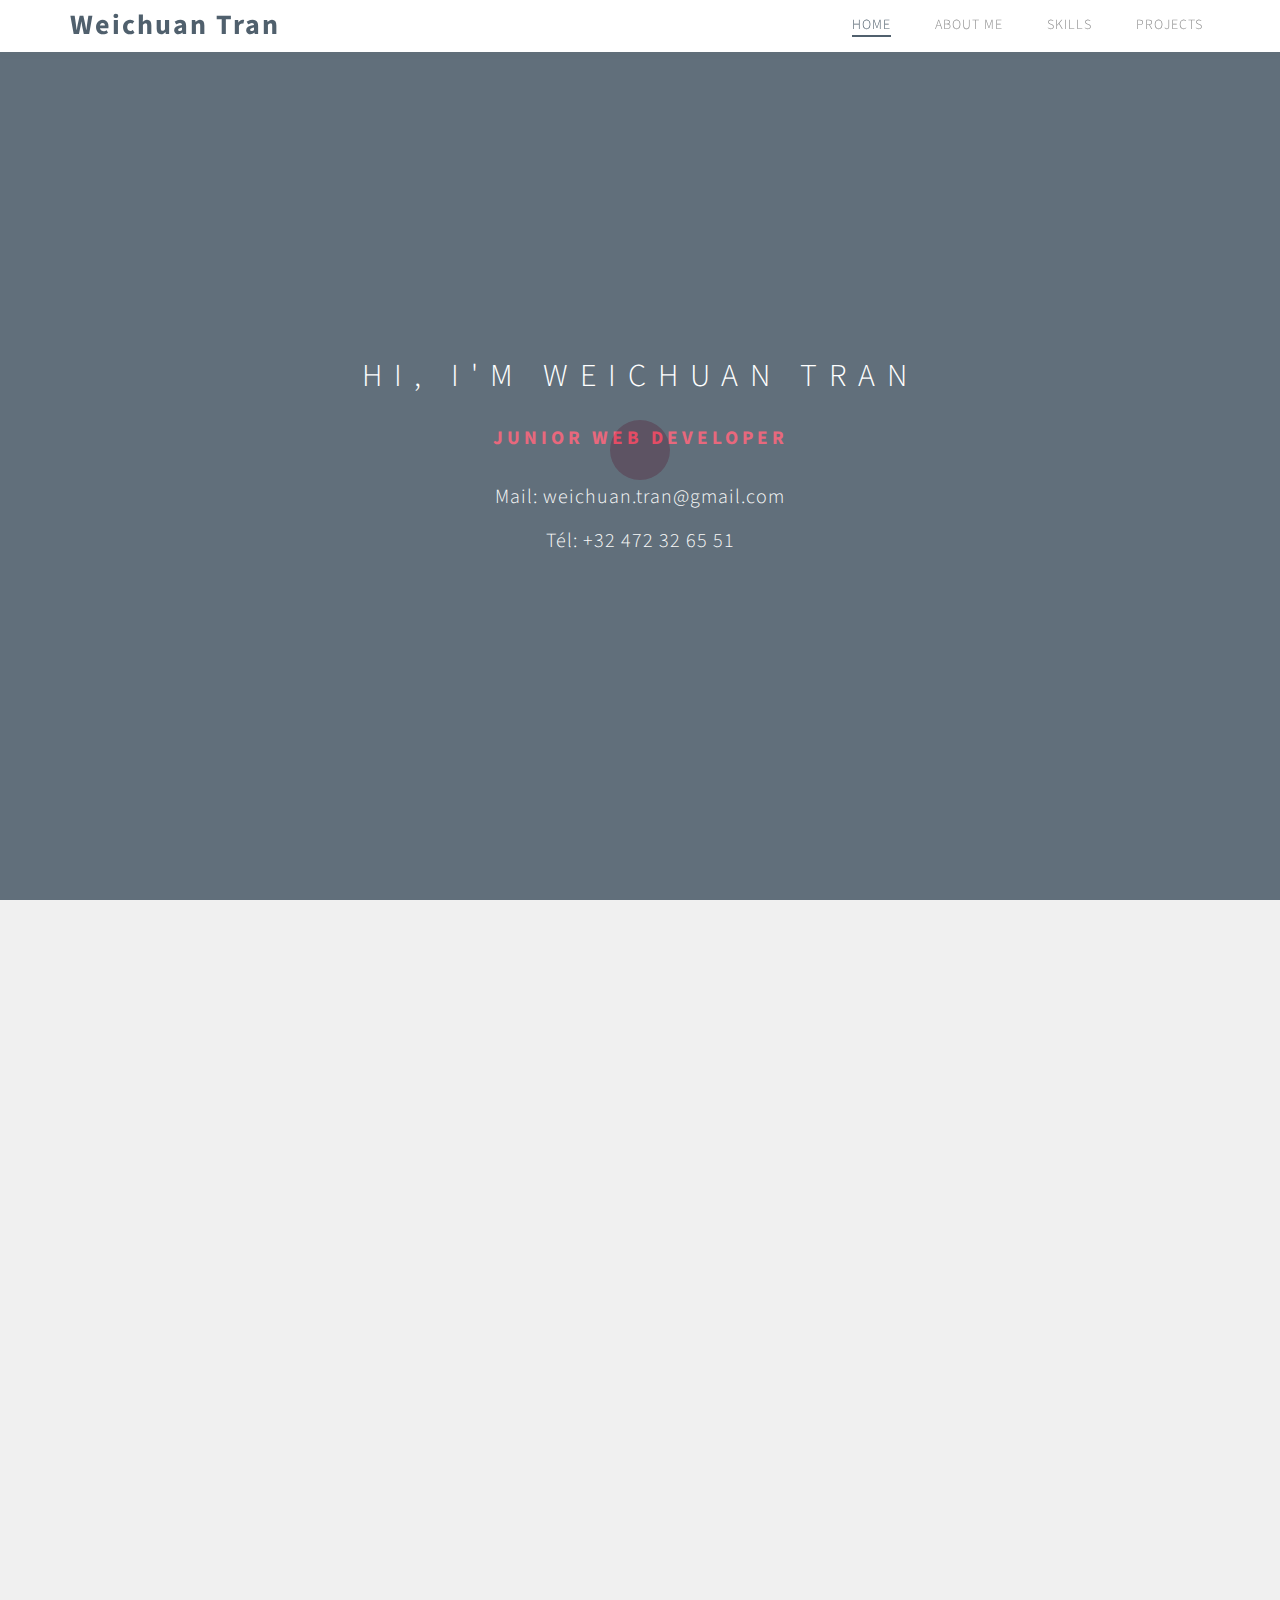
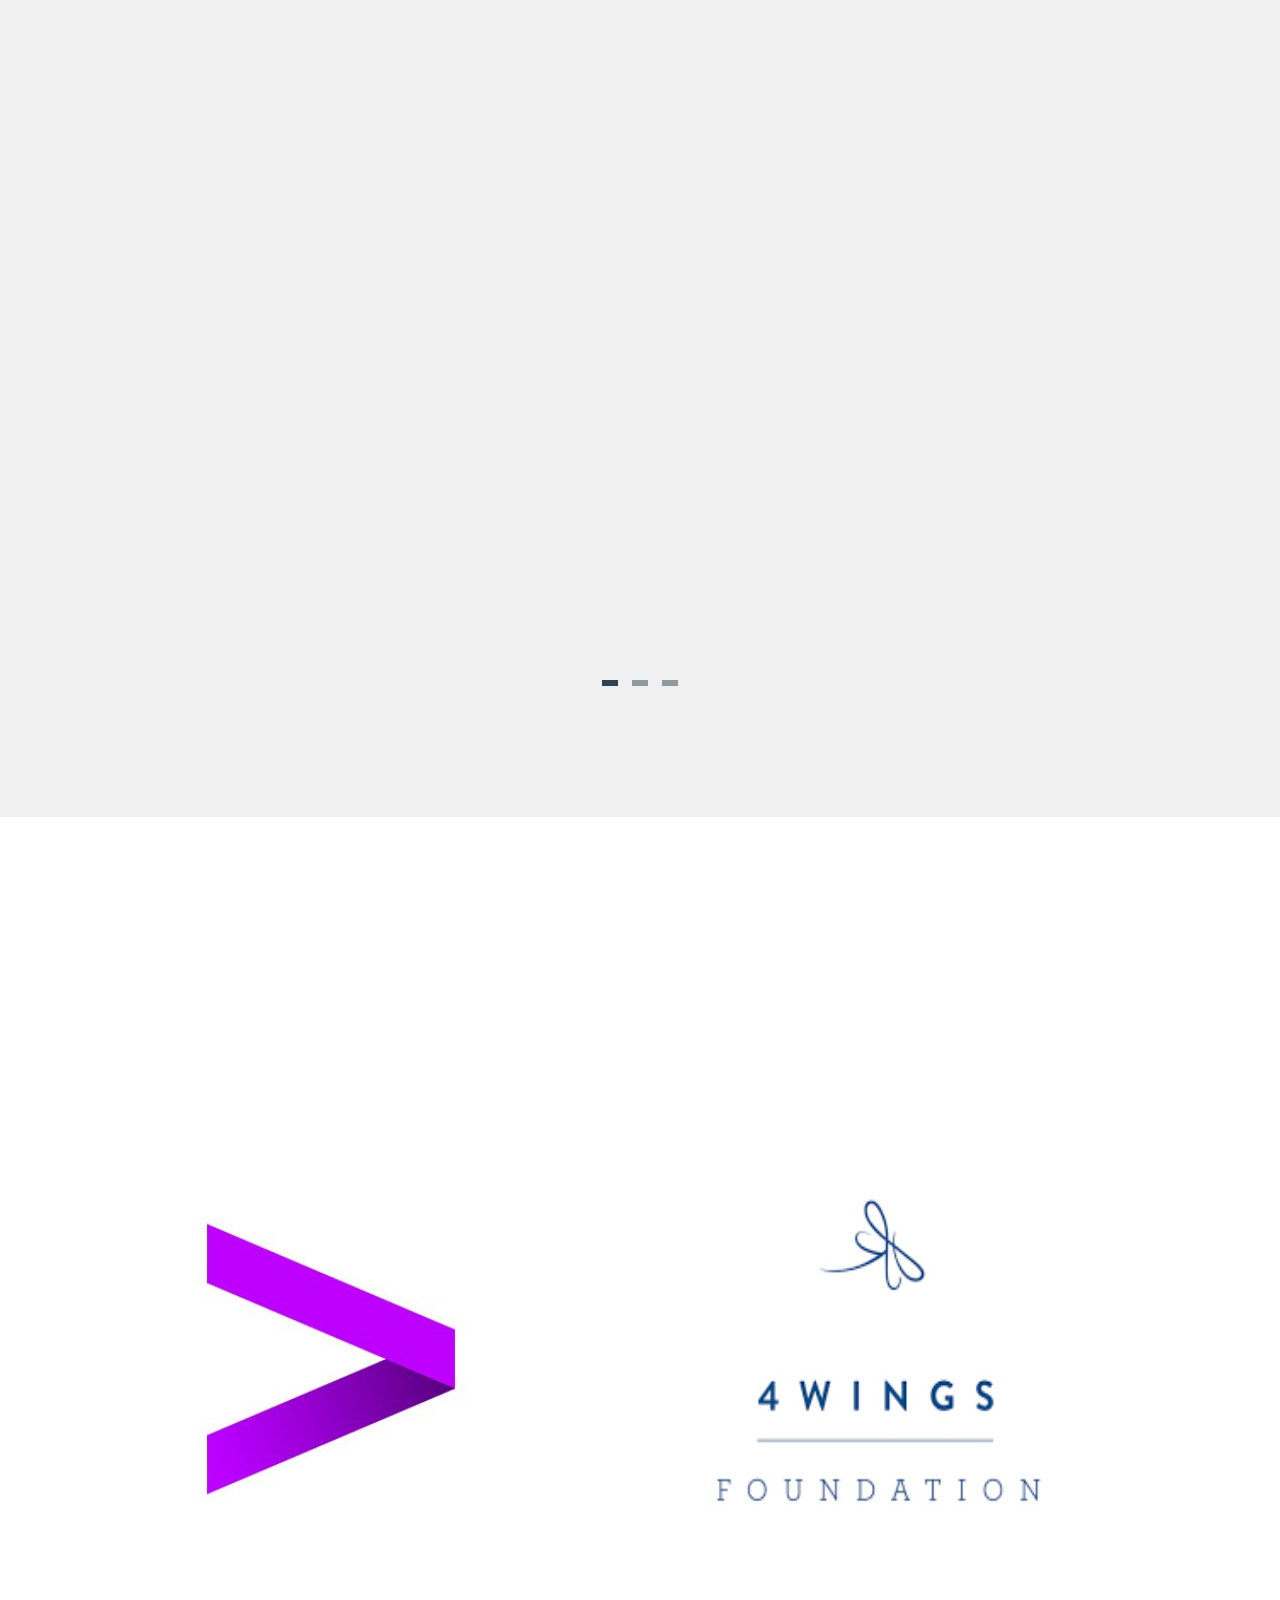
==== commit 1f73dad0: "modify h3" ====
--- a/index.html
+++ b/index.html
@@ -225,8 +225,9 @@
 
       <div class="col-md-offset-2 col-md-8 col-sm-12 wow fadeInUp" data-wow-delay="0.3s">
         <div class="section-title">
-          <h1>Projets</h1>
-          <p>Voici les projets auxquels j'ai participé durant mon parcours.</p>
+          <h1>Projects</h1>
+          <p>
+            Here are the projects I participated during my training.</p>
         </div>
       </div>
 
@@ -336,9 +337,9 @@
                     <li><a href="https://github.com/weichuan888" class="fa fa-github wow fadeInUp" data-wow-delay="1.0s"></a></li>
                 </ul>
 
-				<p class="wow fadeInUp"  data-wow-delay="1s" >Copyright &copy; 2016 Snapshot Studio | 
+			<!-- 	<p class="wow fadeInUp"  data-wow-delay="1s" >Copyright &copy; 2016 Snapshot Studio | 
                 Design: <a href="https://plus.google.com/+templatemo" title="free css templates" target="_blank">Templatemo</a></p>
-                
+                 -->
 			</div>
 			
 		</div>
--- a/css/style.css
+++ b/css/style.css
@@ -54,6 +54,7 @@
   font-size: 14px;
   text-transform: uppercase;
   letter-spacing: 4px;
+  line-height: 25px;
 }
 
 p {
@@ -503,22 +504,20 @@
 
 #gallery figcaption h1 {
   font-size: 20px;
-}
-
-#gallery figure {
-  margin-bottom: 25px;
-  position: relative;
-  top: 0px;
-  display: block;
-
-}
-
-#gallery figure img {
-  width: 300px;
-  height: 350px;
-  border: 1px solid black;
-  margin-left: 80px;
-}
+
+}
+#gallery figcaption {
+  width: 100%;
+}
+
+#gallery img {
+  width: 400px;
+  height: 420px;
+/*   border: 1px solid black;
+ */  
+
+}
+
 
 /*---------------------------------------
     Contact section              
@@ -650,6 +649,9 @@
   #about .team-thumb {
     margin-top: 32px;
   }
+  #gallery figcaption {
+    width: 100%;
+  }
 
 }
 
@@ -670,6 +672,9 @@
     position: relative;
     top: 0;
     left: 0;
+  }
+  #gallery figcaption {
+    width: 100%;
   }
 
 }
@@ -697,8 +702,12 @@
     padding-bottom: 80px;
   }
 
-}
-
-
-
-
+  #gallery figcaption {
+    width: 100%;
+  }
+
+}
+
+
+
+
